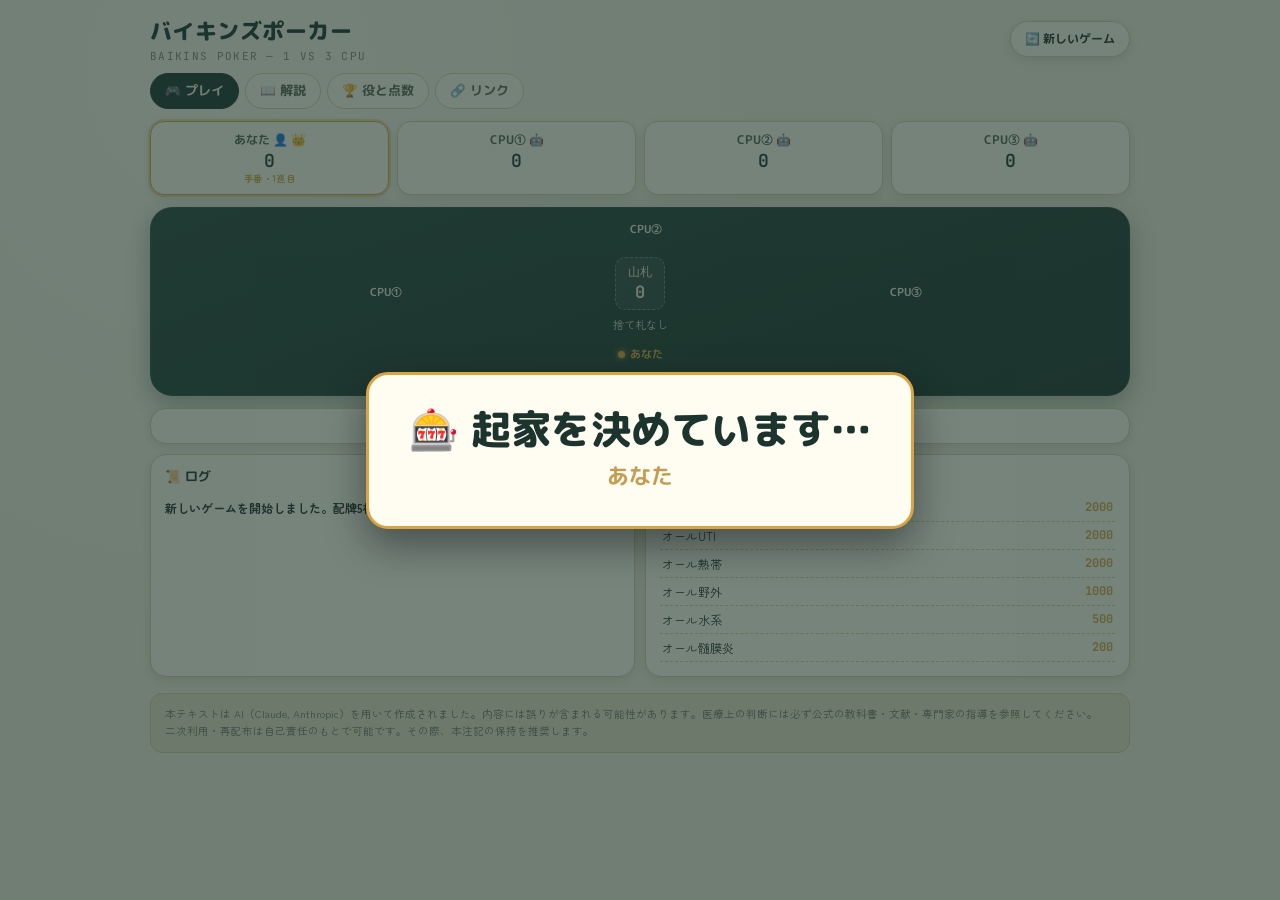
==== baikins_poker.html @ 5e6707d5 "Add files via upload" ====
<!DOCTYPE html>
<html lang="ja">
<head>
<meta charset="UTF-8">
<meta name="viewport" content="width=device-width, initial-scale=1.0, maximum-scale=1.0">
<title>バイキンズポーカー | Baikins Poker</title>
<link rel="preconnect" href="https://fonts.googleapis.com">
<link rel="preconnect" href="https://fonts.gstatic.com" crossorigin>
<link href="https://fonts.googleapis.com/css2?family=M+PLUS+Rounded+1c:wght@400;500;700;800&family=Zen+Maru+Gothic:wght@400;500;700&family=JetBrains+Mono:wght@400;600&display=swap" rel="stylesheet">
<style>
:root{
  --agar:#F3EEDC;
  --agar-deep:#E9E1C6;
  --ink:#23302A;
  --panel:#FFFCF2;
  --felt:#28473E;
  --felt-deep:#1C342D;
  --gpos:#6E4C9E;
  --gneg:#D8503A;
  --atyp:#3E6FA0;
  --intra:#3E5C9A;
  --afb:#E08A2E;
  --fungi:#1E8F73;
  --gold:#D9A441;
  --line:#D8CFA9;
  --shadow: 0 3px 10px rgba(35,48,42,.12);
}
*{box-sizing:border-box;}
html,body{margin:0;padding:0;}
body{
  background:
    radial-gradient(circle at 18% 8%, rgba(255,255,255,.5), transparent 45%),
    var(--agar);
  color:var(--ink);
  font-family:'Zen Maru Gothic','Hiragino Maru Gothic ProN',sans-serif;
  min-height:100vh;
  padding:14px;
  -webkit-tap-highlight-color: transparent;
}
.wrap{max-width:980px;margin:0 auto;}

/* ---------- header ---------- */
header.app{
  display:flex; align-items:center; justify-content:space-between; gap:10px;
  flex-wrap:wrap;
  margin-bottom:10px;
}
h1{
  font-family:'M PLUS Rounded 1c',sans-serif;
  font-weight:800;
  font-size:22px;
  margin:0;
  letter-spacing:.02em;
  color:var(--felt-deep);
}
h1 small{
  display:block;
  font-family:'JetBrains Mono',monospace;
  font-weight:400;
  font-size:11px;
  letter-spacing:.12em;
  color:#7C8A78;
  text-transform:uppercase;
  margin-top:2px;
}
.reset-btn{
  font-family:'M PLUS Rounded 1c',sans-serif;
  font-size:12px; font-weight:700;
  background:var(--panel); border:1.5px solid var(--line); color:var(--ink);
  padding:8px 14px; border-radius:999px; cursor:pointer;
  box-shadow:var(--shadow);
}
.reset-btn:active{transform:translateY(1px);}

/* ---------- tabs ---------- */
.tabs{
  display:flex; gap:6px; margin-bottom:12px; flex-wrap:wrap;
}
.tab-btn{
  font-family:'M PLUS Rounded 1c',sans-serif; font-weight:700; font-size:12.5px;
  background:var(--panel); border:1.5px solid var(--line); color:#566154;
  padding:8px 14px; border-radius:999px; cursor:pointer;
}
.tab-btn.active{background:var(--felt-deep); color:#F4EFD9; border-color:var(--felt-deep);}

/* ---------- explain / yaku / links tab content ---------- */
.doc-section{
  background:var(--panel); border-radius:16px; padding:16px 18px; margin-bottom:12px;
  box-shadow:var(--shadow); border:1.5px solid var(--line);
}
.doc-section h2{
  font-family:'M PLUS Rounded 1c',sans-serif; font-size:15px; margin:0 0 10px;
  color:var(--felt-deep); display:flex; align-items:center; gap:6px;
}
.doc-section p, .doc-section li{font-size:13px; line-height:1.8; color:#3a443c;}
.doc-section ul{margin:6px 0; padding-left:20px;}
.flow-strip{
  display:flex; align-items:center; justify-content:center; gap:6px; flex-wrap:wrap;
  margin:10px 0 14px;
}
.flow-step{
  background:var(--agar-deep); border:1.5px solid var(--line); border-radius:12px;
  padding:8px 12px; font-size:12px; font-weight:700; text-align:center;
  font-family:'M PLUS Rounded 1c',sans-serif; color:var(--felt-deep); min-width:80px;
}
.flow-arrow{font-size:16px; color:var(--gold); font-weight:800;}
.threshold-table{width:100%; border-collapse:collapse; margin:8px 0 4px; font-size:12.5px;}
.threshold-table th, .threshold-table td{
  border:1px solid var(--line); padding:7px 8px; text-align:center;
}
.threshold-table th{background:var(--agar-deep); font-family:'M PLUS Rounded 1c',sans-serif; color:var(--felt-deep);}
.seat-ring-wrap{display:flex; justify-content:center; margin:8px 0 14px;}
.glossary-grid{display:grid; grid-template-columns:repeat(auto-fill,minmax(150px,1fr)); gap:8px; margin-top:8px;}
.glossary-item{
  background:var(--agar-deep); border-radius:12px; padding:9px 11px; border:1px solid var(--line);
}
.glossary-item b{
  display:block; font-family:'M PLUS Rounded 1c',sans-serif; color:var(--gold); font-size:12.5px; margin-bottom:3px;
}
.glossary-item span{font-size:11.5px; color:#4d5b4d; line-height:1.5;}

.yaku-showcase{display:flex; flex-direction:column; gap:10px;}
.yaku-row{
  display:flex; align-items:center; gap:10px; background:var(--panel);
  border:1.5px solid var(--line); border-radius:14px; padding:8px 10px;
  box-shadow:var(--shadow); flex-wrap:wrap;
}
.yaku-row .ylabel{
  flex:0 0 auto; min-width:108px;
  font-family:'M PLUS Rounded 1c',sans-serif; font-weight:700; font-size:12.5px; color:var(--felt-deep);
}
.yaku-row .ypts{
  font-family:'JetBrains Mono',monospace; font-weight:700; color:var(--gold); font-size:13px; margin-left:2px;
}
.yaku-row .ycards{display:flex; gap:4px; flex-wrap:wrap; flex:1 1 auto;}

.xref-wrap{overflow-x:auto; margin-top:8px;}
.xref-table{border-collapse:collapse; font-size:10.5px; white-space:nowrap;}
.xref-table th, .xref-table td{border:1px solid var(--line); padding:4px 6px; text-align:center;}
.xref-table th{background:var(--agar-deep); font-family:'M PLUS Rounded 1c',sans-serif; color:var(--felt-deep);}
.xref-table td.cardname{
  text-align:left; font-family:'M PLUS Rounded 1c',sans-serif; font-weight:700; color:var(--ink);
  position:sticky; left:0; background:var(--panel);
}
.xref-table td.yes{color:var(--gold); font-weight:800;}
.xref-table td.cls{font-size:9.5px; color:#7C8A78;}

.link-grid{display:flex; flex-direction:column; gap:10px;}
.link-card{
  background:var(--panel); border:1.5px solid var(--line); border-radius:16px;
  padding:14px 16px; box-shadow:var(--shadow);
  display:flex; flex-direction:column; gap:6px;
}
.link-card .lname{font-family:'M PLUS Rounded 1c',sans-serif; font-weight:800; font-size:15px; color:var(--felt-deep);}
.link-card .ldesc{font-size:12.5px; color:#4d5b4d; line-height:1.6;}
.link-card .lcat{
  align-self:flex-start; font-size:10px; font-weight:700; color:var(--gold);
  background:var(--agar-deep); padding:2px 9px; border-radius:999px;
}
.link-card .lopen{
  align-self:flex-start; margin-top:4px;
  font-family:'M PLUS Rounded 1c',sans-serif; font-weight:700; font-size:12px;
  background:var(--felt-deep); color:#F4EFD9; padding:7px 16px; border-radius:999px;
  text-decoration:none;
}

/* ---------- scoreboard ---------- */
.scoreboard{
  display:grid; grid-template-columns:repeat(4,1fr); gap:8px;
  margin-bottom:12px;
}
.score-card{
  background:var(--panel); border-radius:14px; padding:9px 10px;
  box-shadow:var(--shadow); border:1.5px solid var(--line);
  text-align:center; position:relative;
}
.score-card.active{border-color:var(--gold); box-shadow:0 0 0 2px rgba(217,164,65,.35), var(--shadow);}
.score-card .nm{font-size:12px; font-weight:700; color:#566154; font-family:'M PLUS Rounded 1c',sans-serif;}
.score-card .pt{font-family:'JetBrains Mono',monospace; font-size:18px; font-weight:600; color:var(--felt-deep);}
.score-card .tag{font-size:9px; color:var(--gold); font-weight:700; letter-spacing:.05em;}

/* ---------- table ---------- */
.table{
  background:linear-gradient(160deg,var(--felt),var(--felt-deep));
  border-radius:22px;
  padding:14px;
  box-shadow: inset 0 0 0 1px rgba(255,255,255,.06), 0 8px 24px rgba(28,52,45,.35);
  display:grid;
  grid-template-rows:auto auto auto;
  gap:8px;
}
.seat-row-top, .seat-row-mid, .seat-row-bottom{display:flex; justify-content:center;}
.seat-row-mid{display:grid; grid-template-columns:1fr auto 1fr; align-items:center; gap:8px;}

.seat{
  text-align:center;
}
.seat .seat-label{
  font-family:'M PLUS Rounded 1c',sans-serif;
  font-size:11px; font-weight:700; color:#E9E9D8;
  margin-bottom:5px; display:flex; align-items:center; justify-content:center; gap:5px;
}
.seat.turn .seat-label{color:var(--gold);}
.seat .seat-label .dot{
  width:7px;height:7px;border-radius:50%;background:var(--gold);
  opacity:0; transition:opacity .2s;
}
.seat.turn .seat-label .dot{opacity:1; box-shadow:0 0 6px var(--gold);}

.cpu-hand{display:flex; gap:-6px; justify-content:center;}
.card-back{
  width:30px; height:42px; border-radius:7px; margin-left:-8px;
  background:repeating-linear-gradient(135deg, #3a5a4f, #3a5a4f 4px, #345349 4px, #345349 8px);
  border:1.5px solid rgba(255,255,255,.18);
  box-shadow:0 2px 4px rgba(0,0,0,.3);
}
.card-back:first-child{margin-left:0;}

.center-zone{
  display:flex; flex-direction:column; align-items:center; justify-content:center; gap:6px;
  padding:6px 8px;
}
.wall-badge{
  font-family:'JetBrains Mono',monospace;
  background:rgba(255,255,255,.07); color:#EFE9CE;
  border:1px dashed rgba(255,255,255,.3);
  border-radius:10px; padding:6px 12px; font-size:12px; text-align:center;
}
.wall-badge b{display:block; font-size:17px;}
.discard-feed{
  display:flex; gap:4px; flex-wrap:wrap; justify-content:center; max-width:230px;
}
.pending-card{
  position:relative;
}
.pending-tag{
  position:absolute; top:-7px; left:50%; transform:translateX(-50%);
  font-size:8px; background:var(--gold); color:#3a2a06; font-weight:700;
  padding:1px 5px; border-radius:6px; white-space:nowrap;
  font-family:'M PLUS Rounded 1c',sans-serif;
}

/* ---------- microbe card ---------- */
.mcard{
  width:64px; min-height:88px;
  background:var(--panel);
  border-radius:11px;
  border:2.5px solid var(--line);
  box-shadow:var(--shadow);
  display:flex; flex-direction:column; align-items:center; justify-content:flex-start;
  padding:0 0 5px;
  position:relative;
  cursor:default;
  transition:transform .12s, box-shadow .12s;
  overflow:hidden;
}
.mcard.small{width:34px; min-height:46px; border-width:2px; border-radius:7px;}
.mcard.clickable{cursor:pointer;}
.mcard.clickable:active{transform:translateY(2px) scale(.98);}
.mcard.clickable:hover{transform:translateY(-3px); box-shadow:0 6px 14px rgba(0,0,0,.18);}
.mcard .art{
  width:100%; aspect-ratio:1/1;
  display:block; flex-shrink:0;
  background:#EDE7D2;
  overflow:hidden;
}
.mcard .art img{width:100%; height:100%; object-fit:cover; object-position:center top; display:block;}
.mcard .art .fallback-icon{
  width:100%; height:100%; display:none; align-items:center; justify-content:center; font-size:22px;
}
.mcard.small .art .fallback-icon{font-size:11px;}
.mcard .nm{
  font-size:8.5px; font-weight:700; line-height:1.15; text-align:center;
  font-family:'M PLUS Rounded 1c',sans-serif;
  color:var(--ink);
  padding:4px 4px 0;
}
.mcard.small .nm{font-size:5.5px; line-height:1.05; padding:2px 2px 0;}
.mcard .latin{
  font-size:6.5px; text-align:center; color:#7C8A78; margin-top:2px; line-height:1.1;
  font-family:'JetBrains Mono',monospace;
  padding:0 4px;
}
.mcard.small .latin{display:none;}
.mcard .latin i{font-style:italic;}

.your-hand{
  display:flex; gap:7px; justify-content:center; flex-wrap:wrap;
  padding:10px 4px 4px;
}
.your-hand .mcard.discardable{outline:2px solid transparent;}
.your-hand .mcard.discardable:hover{outline-color:var(--gneg);}

/* ---------- ring colors ---------- */
.mcard.cls-gpos{border-color:var(--gpos);}
.mcard.cls-gneg{border-color:var(--gneg);}
.mcard.cls-atyp{border-color:var(--atyp);}
.mcard.cls-intra{border-color:var(--intra);}
.mcard.cls-afb{border-color:var(--afb);}
.mcard.cls-fungi{border-color:var(--fungi);}
.cls-gpos .fallback-icon{background:#EFE6FB; color:var(--gpos);}
.cls-gneg .fallback-icon{background:#FBE6E1; color:var(--gneg);}
.cls-atyp .fallback-icon{background:#E3EEFB; color:var(--atyp);}
.cls-intra .fallback-icon{background:#E4E8FB; color:var(--intra);}
.cls-afb .fallback-icon{background:#FCEDDC; color:var(--afb);}
.cls-fungi .fallback-icon{background:#DEF3EC; color:var(--fungi);}

/* ---------- control panel ---------- */
.controls{
  background:var(--panel); border-radius:16px; padding:12px 14px;
  margin-top:12px; box-shadow:var(--shadow); border:1.5px solid var(--line);
}
.msg{
  font-size:13.5px; font-weight:500; color:var(--felt-deep);
  margin-bottom:10px; line-height:1.5;
  font-family:'M PLUS Rounded 1c',sans-serif;
}
.msg .win{color:#B8852B; font-weight:800;}
.btn-row{display:flex; gap:8px; flex-wrap:wrap;}
.btn{
  font-family:'M PLUS Rounded 1c',sans-serif;
  font-weight:700; font-size:13px;
  padding:10px 16px; border-radius:12px; border:none; cursor:pointer;
  box-shadow:var(--shadow);
}
.btn-primary{background:var(--felt-deep); color:#F4EFD9;}
.btn-gold{background:var(--gold); color:#3a2a06;}
.btn-outline{background:#fff; color:var(--felt-deep); border:1.5px solid var(--line);}
.btn:disabled{opacity:.35; cursor:not-allowed;}
.btn:active:not(:disabled){transform:translateY(1px);}

/* ---------- log & yaku ---------- */
.lower-grid{display:grid; grid-template-columns:1fr 1fr; gap:10px; margin-top:10px;}
@media(max-width:680px){.lower-grid{grid-template-columns:1fr;}}
.panel{
  background:var(--panel); border-radius:16px; padding:12px 14px;
  box-shadow:var(--shadow); border:1.5px solid var(--line);
}
.panel h2{
  font-family:'M PLUS Rounded 1c',sans-serif; font-size:13px; margin:0 0 8px;
  color:var(--felt-deep); display:flex; align-items:center; gap:6px;
}
.log-list{list-style:none; margin:0; padding:0; max-height:170px; overflow-y:auto; font-size:12px;}
.log-list li{padding:5px 0; border-bottom:1px dashed var(--line); color:#4d5b4d;}
.log-list li:last-child{border-bottom:none; color:var(--ink); font-weight:700;}
.yaku-list{list-style:none; margin:0; padding:0; max-height:170px; overflow-y:auto;}
.yaku-list li{
  display:flex; justify-content:space-between; font-size:12px; padding:5px 2px;
  border-bottom:1px dashed var(--line);
}
.yaku-list li:last-child{border-bottom:none;}
.yaku-list b{font-family:'JetBrains Mono',monospace; color:var(--gold);}

/* ---------- footer ---------- */
footer.disclaimer{
  margin-top:16px; padding:12px 14px; font-size:10.5px; line-height:1.6;
  color:#6b7569; background:var(--agar-deep); border-radius:12px; border:1px solid var(--line);
}

@media(max-width:520px){
  .mcard{width:54px; min-height:76px;}
  .mcard .nm{font-size:7.5px;}
}
/* ---------- popup overlay ---------- */
.popup-overlay{
  position:fixed; inset:0; z-index:60;
  background:rgba(28,52,45,.6);
  display:flex; align-items:center; justify-content:center;
  padding:20px;
  animation:popupFade .15s ease;
}
.popup-card{
  background:var(--panel); border-radius:22px; padding:30px 40px;
  text-align:center; max-width:92vw;
  box-shadow:0 16px 40px rgba(0,0,0,.4);
  border:3px solid var(--gold);
  animation:popupPop .4s cubic-bezier(.34,1.56,.64,1);
}
.popup-card .ptitle{
  font-family:'M PLUS Rounded 1c',sans-serif; font-weight:800;
  font-size:clamp(26px,7vw,40px); color:var(--felt-deep); margin-bottom:6px; line-height:1.2;
}
.popup-card .psub{
  font-family:'M PLUS Rounded 1c',sans-serif; font-weight:700;
  font-size:clamp(16px,4.5vw,22px); color:#B8852B; margin-bottom:4px;
}
.popup-card .pdetail{
  font-family:'JetBrains Mono',monospace; font-size:clamp(13px,3.6vw,16px); color:#566154; margin-top:4px;
}
.standings-list{margin-top:12px; display:inline-block; text-align:left;}
.standings-list .srow{
  display:flex; justify-content:space-between; gap:24px;
  font-family:'JetBrains Mono',monospace; font-size:clamp(13px,3.8vw,16px);
  padding:4px 2px; border-bottom:1px dashed var(--line);
}
.standings-list .srow:last-child{border-bottom:none;}
.standings-list .srow .rk{font-weight:700; color:var(--gold); margin-right:8px;}
@keyframes popupFade{from{opacity:0;} to{opacity:1;}}
@keyframes popupPop{0%{transform:scale(.55); opacity:0;} 100%{transform:scale(1); opacity:1;}}

</style>
</head>
<body>
<div class="wrap">

  <header class="app">
    <h1>バイキンズポーカー<small>Baikins Poker &mdash; 1 vs 3 CPU</small></h1>
    <button class="reset-btn" onclick="App.newGame()">🔄 新しいゲーム</button>
  </header>

  <nav class="tabs" id="tabs">
    <button class="tab-btn active" data-tab="play" onclick="App.setTab('play')">🎮 プレイ</button>
    <button class="tab-btn" data-tab="explain" onclick="App.setTab('explain')">📖 解説</button>
    <button class="tab-btn" data-tab="yaku" onclick="App.setTab('yaku')">🏆 役と点数</button>
    <button class="tab-btn" data-tab="links" onclick="App.setTab('links')">🔗 リンク</button>
  </nav>

  <div id="tab-play" class="tab-pane">

  <div class="scoreboard" id="scoreboard"></div>

  <div class="table">
    <div class="seat-row-top">
      <div class="seat" id="seat-2">
        <div class="seat-label"><span class="dot"></span>CPU②</div>
        <div class="cpu-hand" id="hand-2"></div>
      </div>
    </div>
    <div class="seat-row-mid">
      <div class="seat" id="seat-1">
        <div class="seat-label"><span class="dot"></span>CPU①</div>
        <div class="cpu-hand" id="hand-1"></div>
      </div>
      <div class="center-zone">
        <div class="wall-badge">山札<b id="wall-count">12</b></div>
        <div class="discard-feed" id="discard-feed"></div>
      </div>
      <div class="seat" id="seat-3">
        <div class="seat-label"><span class="dot"></span>CPU③</div>
        <div class="cpu-hand" id="hand-3"></div>
      </div>
    </div>
    <div class="seat-row-bottom">
      <div class="seat" id="seat-0" style="width:100%;">
        <div class="seat-label"><span class="dot"></span>あなた</div>
        <div class="your-hand" id="hand-0"></div>
      </div>
    </div>
  </div>

  <div class="controls">
    <div class="msg" id="msg">準備中…</div>
    <div class="btn-row" id="btn-row"></div>
  </div>

  <div class="lower-grid">
    <div class="panel">
      <h2>📜 ログ</h2>
      <ul class="log-list" id="log-list"></ul>
    </div>
    <div class="panel">
      <h2>🏆 役一覧</h2>
      <ul class="yaku-list" id="yaku-list"></ul>
    </div>
  </div>

  </div><!-- /tab-play -->

  <div id="tab-explain" class="tab-pane" style="display:none;"></div>
  <div id="tab-yaku" class="tab-pane" style="display:none;"></div>
  <div id="tab-links" class="tab-pane" style="display:none;"></div>

  <footer class="disclaimer">
    本テキストは AI（Claude, Anthropic）を用いて作成されました。内容には誤りが含まれる可能性があります。医療上の判断には必ず公式の教科書・文献・専門家の指導を参照してください。<br>
    二次利用・再配布は自己責任のもとで可能です。その際、本注記の保持を推奨します。
  </footer>
</div>

<div id="popup-root"></div>

<script>
/* =========================================================
   バイキンズ・釣菌（つりきん） ゲームエンジン
   ========================================================= */

const YAKU = [
  {key:'陽性',   label:'オール陽性',   pts:2000},
  {key:'陰性',   label:'オール陰性',   pts:100},
  {key:'真菌',   label:'オール真菌',   pts:50},
  {key:'髄膜炎', label:'オール髄膜炎', pts:200},
  {key:'肺感染', label:'オール肺感染', pts:10},
  {key:'腸炎',   label:'オール腸炎',   pts:30},
  {key:'UTI',    label:'オールUTI',    pts:2000},
  {key:'水系',   label:'オール水系',   pts:500},
  {key:'熱帯',   label:'オール熱帯',   pts:2000},
  {key:'野外',   label:'オール野外',   pts:1000},
  {key:'宮殿',   label:'オール宮殿',   pts:100},
];
const YAKU_MAP = Object.fromEntries(YAKU.map(y=>[y.key,y]));

// classKey: gpos / gneg / atyp / intra / afb / fungi
function L(text,italic){return {text, italic};}
const CARD_DEFS = [
  ["ハイエンキューキン王","グラム陽性球菌","gpos",["陽性","髄膜炎","肺感染","宮殿"],[L("Streptococcus",1),L("pneumoniae",1)],"🦠"],
  ["インフルエンザキンXV世女王","グラム陰性桿菌","gneg",["陰性","髄膜炎","肺感染","宮殿"],[L("Haemophilus",1),L("influenzae",1)],"👑"],
  ["マイコプラズマ姫","非定型菌","atyp",["肺感染","宮殿"],[L("Mycoplasma",1),L("pneumoniae",1)],"🎀"],
  ["レジオネラ爺や","グラム陰性桿菌・非定型菌","gneg",["陰性","肺感染","水系"],[L("Legionella",1),L("pneumophila",1)],"💧"],
  ["ダイチョーキン","グラム陰性桿菌","gneg",["陰性","髄膜炎","肺感染","腸炎","UTI","水系"],[L("Escherichia",1),L("coli",1)],"🦠"],
  ["ベロダシ","グラム陰性桿菌","gneg",["陰性","腸炎","水系"],[L("Enterohemorrhagic",1),L("Escherichia",1),L("coli",1)],"☣️"],
  ["シゲ裸族","グラム陰性桿菌","gneg",["陰性","腸炎","水系"],[L("Shigella",1),L("dysenteriae",1)],"🏝️"],
  ["クレブシエ裸族","グラム陰性桿菌","gneg",["陰性","肺感染","腸炎","UTI","水系"],[L("Klebsiella",1),L("pneumoniae",1)],"🏝️"],
  ["ビブリ男コレラ","グラム陰性桿菌","gneg",["陰性","腸炎","水系"],[L("Vibrio",1),L("cholerae",1)],"🌊"],
  ["リョクノーキン","グラム陰性桿菌","gneg",["陰性","髄膜炎","肺感染","腸炎","UTI","水系"],[L("Pseudomonas",1),L("aeruginosa",1)],"💚"],
  ["アシネトバクター","グラム陰性桿菌","gneg",["陰性","肺感染","UTI","水系"],[L("Acinetobacter",1),L("baumannii",1)],"🧪"],
  ["チフス和尚","グラム陰性桿菌","gneg",["陰性","腸炎"],[L("Salmonella",1),L("Typhi",0)],"🙏"],
  ["クラミジア・ニューモニエ侯","細胞内寄生菌","intra",["肺感染","宮殿"],[L("Chlamydia",1),L("pneumoniae",1)],"🎩"],
  ["クラミジア・シッタ氏","細胞内寄生菌","intra",["肺感染","宮殿"],[L("Chlamydia",1),L("psittaci",1)],"🦜"],
  ["ブドーキューキン族（黄色部族）","グラム陽性球菌","gpos",["陽性","髄膜炎","肺感染","腸炎","UTI","野外"],[L("Staphylococcus",1),L("aureus",1)],"🟡"],
  ["ケッカクキン","抗酸菌","afb",["髄膜炎","肺感染","腸炎","宮殿"],[L("Mycobacterium",1),L("tuberculosis",1)],"🫁"],
  ["MAC","抗酸菌","afb",["肺感染","野外"],[L("Mycobacterium",1),L("avium",1),L("complex",0)],"🌲"],
  ["コクシジオイデス海賊王","真菌","fungi",["真菌","肺感染","熱帯"],[L("Coccidioides",1),L("immitis",1)],"🏴‍☠️"],
  ["ヒストプラズ魔王","真菌","fungi",["真菌","肺感染","熱帯"],[L("Histoplasma",1),L("capsulatum",1)],"😈"],
  ["パラコクシジオイデス","真菌","fungi",["真菌","肺感染","熱帯"],[L("Paracoccidioides",1),L("brasiliensis",1)],"🍄"],
  ["ミセス・ブラスト","真菌","fungi",["真菌","肺感染","熱帯"],[L("Blastomyces",1),L("dermatitidis",1)],"💃"],
  ["タラロマイセス・マルネッフェイ","真菌","fungi",["真菌","肺感染","熱帯"],[L("Talaromyces",1),L("marneffei",1)],"🍄"],
  ["クリプトコックス・ネオフォルマンス","真菌","fungi",["真菌","髄膜炎","肺感染","野外"],[L("Cryptococcus",1),L("neoformans",1)],"🐦"],
  ["クリプトコックス・ガッティ","真菌","fungi",["真菌","髄膜炎","肺感染","熱帯"],[L("Cryptococcus",1),L("gattii",1)],"🌴"],
  ["カンジダ","真菌","fungi",["真菌","腸炎","UTI","宮殿"],[L("Candida",1),L("albicans",1)],"🍞"],
  ["アスペルギルス","真菌","fungi",["真菌","肺感染","野外"],[L("Aspergillus",1),L("fumigatus",1)],"💨"],
  ["コーボくん","真菌","fungi",["真菌","野外"],[L("Saccharomyces",1),L("cerevisiae",1)],"🍞"],
  ["こうじ君","真菌","fungi",["真菌","野外"],[L("Aspergillus",1),L("oryzae",1)],"🍶"],
  ["A軍連隊","グラム陽性球菌","gpos",["陽性","肺感染","宮殿"],[L("Streptococcus",1),L("pyogenes",1)],"⚔️"],
  ["B軍連隊","グラム陽性球菌","gpos",["陽性","髄膜炎","宮殿"],[L("Streptococcus",1),L("agalactiae",1)],"🛡️"],
  ["ディフィシル","グラム陽性桿菌・芽胞形成菌・嫌気性菌","gpos",["陽性","腸炎","宮殿"],[L("Clostridioides",1),L("difficile",1)],"☠️"],
  ["タンソ","グラム陽性桿菌・芽胞形成菌","gpos",["陽性","肺感染","腸炎","野外"],[L("Bacillus",1),L("anthracis",1)],"🌾"],
];

const CARDS = CARD_DEFS.map((d,i)=>({
  id:i, name:d[0], classification:d[1], classKey:d[2], tags:d[3], latin:d[4], icon:d[5],
  img: `https://www.omu.ac.jp/med/bacteriology/online/image/card/sm-card-${String(i+1).padStart(2,'0')}.png`
}));

const PLAYER_NAMES = ["あなた","CPU①","CPU②","CPU③"];

function shuffle(arr){
  const a=[...arr];
  for(let i=a.length-1;i>0;i--){
    const j=Math.floor(Math.random()*(i+1));
    [a[i],a[j]]=[a[j],a[i]];
  }
  return a;
}

function latinHtml(parts){
  return parts.map(p=> p.italic ? `<i>${p.text}</i>` : p.text).join(' ');
}

function cardHtml(card, opts={}){
  const small = opts.small? ' small':'';
  const clickable = opts.clickable? ' clickable discardable':'';
  const onclick = opts.onclick? ` onclick="${opts.onclick}"`:'';
  return `<div class="mcard cls-${card.classKey}${small}${clickable}"${onclick} title="${card.classification}">
    <div class="art"><img src="${card.img}" alt="${card.name}" loading="lazy" onerror="this.style.display='none'; this.nextElementSibling.style.display='flex';"><span class="fallback-icon">${card.icon}</span></div>
    <div class="nm">${card.name}</div>
    ${opts.small? '' : `<div class="latin">${latinHtml(card.latin)}</div>`}
  </div>`;
}

/* ---------------- yaku check ---------------- */
function bestTarget(cards){
  let best=null;
  YAKU.forEach(y=>{
    const cnt = cards.filter(c=>c.tags.includes(y.key)).length;
    if(!best || cnt>best.cnt || (cnt===best.cnt && y.pts>best.pts)){
      best = {key:y.key, cnt, pts:y.pts, label:y.label};
    }
  });
  return best;
}
function achievedYaku(hand){
  return YAKU.filter(y => hand.length===5 && hand.every(c=>c.tags.includes(y.key)));
}
function lapThreshold(lap){
  if(lap<=1) return 50;
  if(lap===2) return 30;
  if(lap===3) return 20;
  return 0;
}
function lapThresholdLabel(lap){
  const t = lapThreshold(lap);
  return t>0 ? `${lap}巡目（${t}点以上で上がり可）` : `${lap}巡目以降（役があれば上がり可）`;
}

/* ---------------- popup helpers ---------------- */
function reachPopupHtml(name){
  return `<div class="popup-overlay"><div class="popup-card">
    <div class="ptitle">🚩 リーチ！</div>
    <div class="psub">${name}</div>
  </div></div>`;
}
function winPopupHtml(name, yakuLabel, totalPts, breakdown){
  return `<div class="popup-overlay"><div class="popup-card">
    <div class="ptitle">🏆 あがり！</div>
    <div class="psub">${name}</div>
    <div class="pdetail">「${yakuLabel}」 ＋${totalPts}点</div>
    ${breakdown? `<div class="pdetail" style="margin-top:2px;">${breakdown}</div>` : ''}
  </div></div>`;
}
function slotPopupHtml(name, settled){
  const cardStyle = settled? '' : 'style="animation:none;"';
  const overlayStyle = settled? '' : 'style="animation:none;"';
  return `<div class="popup-overlay" ${overlayStyle}><div class="popup-card" ${cardStyle}>
    <div class="ptitle">${settled? '🎉 起家決定！':'🎰 起家を決めています…'}</div>
    <div class="psub" style="${settled? 'font-size:26px;' : 'opacity:.8;'}">${name}</div>
  </div></div>`;
}
function standingsPopupHtml(scores){
  const order = [0,1,2,3].map(i=>({i, score:scores[i]})).sort((a,b)=>b.score-a.score);
  const rows = order.map((o,rank)=>`<div class="srow"><span><span class="rk">${rank+1}位</span>${PLAYER_NAMES[o.i]}</span><span>${o.score}点</span></div>`).join('');
  return `<div class="popup-overlay"><div class="popup-card">
    <div class="ptitle">📊 現在の順位</div>
    <div class="standings-list">${rows}</div>
  </div></div>`;
}

/* ---------------- tab content builders ---------------- */
function buildExplainHtml(){
  return `
  <div class="doc-section">
    <h2>🎮 バイキンズポーカーとは</h2>
    <p>32種類のバイキンズ（細菌・真菌）カードを使った、麻雀とポーカーを混ぜたようなゲームです。あなた1人 vs CPU3人で対戦し、手札5枚が同じ「役」の条件を満たしたら自己申告で「あがり」を宣言します。</p>
  </div>

  <div class="doc-section">
    <h2>🃏 準備</h2>
    <ul>
      <li>32枚のバイキンズカードをシャッフルし、4人に5枚ずつ配ります</li>
      <li>残りの12枚が山札になります</li>
    </ul>
  </div>

  <div class="doc-section">
    <h2>👑 親について</h2>
    <ul>
      <li>ゲームを始めると、最初に1回だけ「スロット」で起家（最初の親）を決めます</li>
      <li>各ラウンドは親から手番が始まります</li>
      <li><b>親があがると、その点数が2倍になります</b></li>
      <li>親があがればそのまま親を続投。親があがれなかった（他の人があがった、または流局した）場合は、次の人に親が移ります</li>
    </ul>
  </div>

  <div class="doc-section">
    <h2>🔁 手番の流れ</h2>
    <div class="flow-strip">
      <div class="flow-step">① 引く<br><span style="font-weight:400;font-size:10px;">山から(ツモ) or 釣菌</span></div>
      <div class="flow-arrow">→</div>
      <div class="flow-step">② 1枚捨てる<br><span style="font-weight:400;font-size:10px;">6枚→5枚</span></div>
      <div class="flow-arrow">→</div>
      <div class="flow-step">③ 次の人へ</div>
    </div>
    <p><b>山から引く（ツモ）</b>：山札の一番上を引きます。</p>
    <p><b>釣菌する</b>：直前の手番の人が捨てたカードを、山から引く代わりに取ります。<u>釣菌できるのは自分のひとつ前の人が捨てた1枚だけ</u>です。1人飛ばして取ったり、2巡前のカードを取ったりはできません。</p>
    <div class="seat-ring-wrap">
      <svg viewBox="0 0 220 160" width="220" height="160">
        <circle cx="110" cy="40" r="22" fill="#EDE7D2" stroke="#28473E" stroke-width="2"/>
        <text x="110" y="44" text-anchor="middle" font-size="11" font-family="M PLUS Rounded 1c" fill="#23302A">CPU②</text>
        <circle cx="30" cy="110" r="22" fill="#EDE7D2" stroke="#28473E" stroke-width="2"/>
        <text x="30" y="114" text-anchor="middle" font-size="11" font-family="M PLUS Rounded 1c" fill="#23302A">CPU①</text>
        <circle cx="190" cy="110" r="22" fill="#EDE7D2" stroke="#28473E" stroke-width="2"/>
        <text x="190" y="114" text-anchor="middle" font-size="10" font-family="M PLUS Rounded 1c" fill="#23302A">CPU③</text>
        <circle cx="110" cy="150" r="0" />
        <rect x="80" y="138" width="60" height="22" rx="11" fill="#D9A441"/>
        <text x="110" y="153" text-anchor="middle" font-size="11" font-family="M PLUS Rounded 1c" fill="#3a2a06">あなた</text>
        <defs>
          <marker id="arrow" markerWidth="8" markerHeight="8" refX="6" refY="3" orient="auto"><path d="M0,0 L6,3 L0,6 Z" fill="#28473E"/></marker>
        </defs>
        <path d="M120,55 Q160,80 180,90" fill="none" stroke="#28473E" stroke-width="2" marker-end="url(#arrow)"/>
        <path d="M188,132 Q160,150 142,149" fill="none" stroke="#28473E" stroke-width="2" marker-end="url(#arrow)"/>
        <path d="M80,149 Q50,150 32,132" fill="none" stroke="#28473E" stroke-width="2" marker-end="url(#arrow)"/>
        <path d="M30,88 Q50,60 88,48" fill="none" stroke="#28473E" stroke-width="2" marker-end="url(#arrow)"/>
      </svg>
    </div>
    <p style="text-align:center; font-size:11.5px; color:#7C8A78; margin-top:-8px;">手番は あなた→CPU①→CPU②→CPU③→あなた…の順（誰から始まるかは親によって変わります）。矢印の向きが「釣菌できる相手」です。</p>
  </div>

  <div class="doc-section">
    <h2>🏆 あがり方（自己申告）</h2>
    <p>手札5枚すべてが、ある役の条件（同じ分類・同じ感染部位など）を満たしたら「あがり宣言」ボタンを押します。役の判定はシステムが行いますが、宣言するタイミングは自分の判断（自己申告）です。</p>
    <p>ただし、巡目（自分が何回目の手番に入っているか）によって、あがるために必要な最低点数が変わります。</p>
    <table class="threshold-table">
      <tr><th>巡目</th><th>必要点数</th></tr>
      <tr><td>1巡目</td><td>50点以上</td></tr>
      <tr><td>2巡目</td><td>30点以上</td></tr>
      <tr><td>3巡目</td><td>20点以上</td></tr>
      <tr><td>4巡目以降</td><td>役があればOK</td></tr>
    </table>
    <p><b>ツモあがり</b>（山から引いた札で役が完成した場合）は<b>+10点ボーナス</b>が付きます。<b>釣菌あがり</b>（釣菌した札で役が完成した場合）はボーナスなしです。さらに、あがったのが親なら最後に点数が2倍になります。</p>
  </div>

  <div class="doc-section">
    <h2>🚩 リーチについて</h2>
    <ul>
      <li>手札5枚が「あと1枚で役完成」（テンパイ）、または役がすでに完成している状態になったら、「リーチ宣言」ができます</li>
      <li><b>ツモあがり（山から引いた札で揃える）はリーチなしでもOKです</b></li>
      <li><b>釣菌であがるには、必ずリーチが必要です。</b>リーチしていない状態で釣菌した札では上がれません</li>
      <li>一度リーチすると、その後は手札を自由に選べなくなります。引いた札が待っている役と合えば自動でいらない方を捨てて判定、合わなければ引いた札をそのまま自動で捨てます。<b>リーチを途中で崩すことはできません</b></li>
    </ul>
  </div>

  <div class="doc-section">
    <h2>🔄 山札がなくなりそうなとき</h2>

    <p>山札の残りが1枚になると、それまでに誰にも釣菌されなかった捨て札をすべてシャッフルし、残り1枚の下に補充します。補充分も引き尽くされ、捨て札も無くなった場合は<b>流局</b>（引き分け）として、そのラウンドは終了します。</p>
  </div>

  <div class="doc-section">
    <h2>📚 用語ミニ辞典</h2>
    <div class="glossary-grid">
      <div class="glossary-item"><b>釣菌</b><span>前の人が捨てたカードを山引きの代わりに取ること</span></div>
      <div class="glossary-item"><b>リーチ</b><span>あと1枚で役完成の状態で宣言する、あがりの予告</span></div>
      <div class="glossary-item"><b>巡目</b><span>自分が何回目の手番に入っているかの回数</span></div>
      <div class="glossary-item"><b>流局</b><span>山札（と捨て札）が尽きて誰も上がれずラウンド終了</span></div>
      <div class="glossary-item"><b>親</b><span>そのラウンドの最初の手番の人。あがると点数2倍</span></div>
      <div class="glossary-item"><b>ツモ</b><span>山から引いた札で役を完成させること</span></div>
      <div class="glossary-item"><b>自己申告</b><span>役が完成したかどうかを自分で判断して宣言する方式</span></div>
      <div class="glossary-item"><b>テンパイ</b><span>手札があと1枚で役完成という状態</span></div>
    </div>
  </div>`;
}

function buildYakuHtml(){
  const sorted = YAKU.slice().sort((a,b)=>b.pts-a.pts);
  const rows = sorted.map(y=>{
    const examples = CARDS.filter(c=>c.tags.includes(y.key)).slice(0,5);
    const cardsHtml = examples.map(c=>cardHtml(c,{small:true})).join('');
    return `<div class="yaku-row">
      <div class="ylabel">${y.label}<br><span class="ypts">${y.pts}点</span></div>
      <div class="ycards">${cardsHtml}</div>
    </div>`;
  }).join('');

  const xrefHeader = `<tr><th>カード</th><th>分類</th>${sorted.map(y=>`<th>${y.label.replace('オール','')}</th>`).join('')}</tr>`;
  const xrefRows = CARDS.map(c=>{
    const cells = sorted.map(y=> c.tags.includes(y.key)? `<td class="yes">●</td>` : `<td></td>`).join('');
    return `<tr><td class="cardname">${c.name}</td><td class="cls">${c.classification}</td>${cells}</tr>`;
  }).join('');

  return `
  <div class="doc-section">
    <h2>🏆 役と点数</h2>
    <p>手札5枚すべてが同じタグを持っていれば、その役が成立します。点数が高いほど、早い巡目（1〜3巡目）でもあがりやすくなります。各役の例として、該当するキャラクターを最大5体表示しています。</p>
    <div class="yaku-showcase">${rows}</div>
  </div>

  <div class="doc-section">
    <h2>📋 32キャラクター × 役 対応表</h2>
    <p>横にスクロールできます。●が付いている役に、そのキャラクターが含まれます。</p>
    <div class="xref-wrap">
      <table class="xref-table">${xrefHeader}${xrefRows}</table>
    </div>
  </div>`;
}

function buildLinksHtml(){
  const links = [
    {name:'細菌学教室', desc:'大阪公立大学医学部 細菌学教室公式サイト。', cat:'ホームページ', url:'https://www.omu.ac.jp/med/bacteriology/'},
    {name:'ILOHA', desc:'Infection Lecture at OMU Hospital & Affiliates。事前学習・用語集ほか。', cat:'ホームページ', url:'https://www.omu.ac.jp/med/iloha/'},
    {name:'Fil-GAP', desc:'抗菌薬適正使用研修会（Fil-GAP）公式ページ。', cat:'ホームページ', url:'http://filgap.kenkyuukai.jp/special/index.asp?id=41772'},
    {name:'染方史郎の細菌楽教室', desc:'試験的に作成したページなのでコンテンツはあまり充実していませんが、お立ち寄りください。', cat:'ホームページ', url:'https://somekata.github.io/somekata/'},
  ];
  const cards = links.map(l=>`
    <div class="link-card">
      <span class="lcat">${l.cat}</span>
      <div class="lname">${l.name}</div>
      <div class="ldesc">${l.desc}</div>
      <a class="lopen" href="${l.url}" target="_blank" rel="noopener">開く ↗</a>
    </div>`).join('');
  return `<div class="doc-section"><h2>🔗 関連リンク</h2><div class="link-grid">${cards}</div></div>`;
}

/* ---------------- game state ---------------- */
const App = {
  scores:[0,0,0,0],
  hands:[[],[],[],[]],
  wall:[],
  pending:null,        // {card, by}
  discardLog:[],        // {card, by} archive for feed
  turn:0,
  turnsTaken:[0,0,0,0],  // 巡目カウント（各プレイヤーが何巡目に入っているか）
  deadPile:[],            // 誰にも取られなかった捨て札（山が1枚になったら補充に使う）
  reached:[false,false,false,false],   // リーチ済みか
  reachTarget:[null,null,null,null],   // リーチ時に固定した狙いの役キー
  popup:null,             // 現在表示中のポップアップHTML（null=非表示）
  oya:0,                  // 親（その局の開始プレイヤー）のインデックス
  lastDraw:[null,null,null,null],  // 各プレイヤーの直近の取得元 'wall'=山から(ツモ) / 'tsurikin'=釣菌
  lastRoundResult:undefined,        // 直前ラウンドの結果（勝者index / 'draw' / undefined=初回）
  ronOffer:null,          // {card, discarderIdx, resumeFn, rest} リーチ中の遠隔釣菌オファー
  phase:'idle',         // awaitAction | awaitDiscard | postDiscard | roundEnd
  log:[],
  roundOver:false,
  activeTab:'play',
  tabsBuilt:{explain:false, yaku:false, links:false},

  setTab(tab){
    this.activeTab = tab;
    document.querySelectorAll('.tab-btn').forEach(b=>{
      b.classList.toggle('active', b.dataset.tab===tab);
    });
    ['play','explain','yaku','links'].forEach(t=>{
      const el = document.getElementById('tab-'+t);
      if(el) el.style.display = (t===tab? '' : 'none');
    });
    if(tab==='explain' && !this.tabsBuilt.explain){
      document.getElementById('tab-explain').innerHTML = buildExplainHtml();
      this.tabsBuilt.explain = true;
    }
    if(tab==='yaku' && !this.tabsBuilt.yaku){
      document.getElementById('tab-yaku').innerHTML = buildYakuHtml();
      this.tabsBuilt.yaku = true;
    }
    if(tab==='links' && !this.tabsBuilt.links){
      document.getElementById('tab-links').innerHTML = buildLinksHtml();
      this.tabsBuilt.links = true;
    }
  },

  newGame(){
    this.scores=[0,0,0,0];
    this.log=[];
    this.lastRoundResult = undefined;
    this.pushLog('新しいゲームを開始しました。配牌5枚ずつ、山12枚です。');
    this.runOyaSlot();
  },

  runOyaSlot(){
    const finalOya = Math.floor(Math.random()*4);
    const totalSpins = 9;
    let spins = 0;
    const tick = ()=>{
      const settled = spins>=totalSpins;
      const showIdx = settled? finalOya : spins%4;
      this.popup = slotPopupHtml(PLAYER_NAMES[showIdx], settled);
      this.render();
      if(!settled){
        spins++;
        const delay = spins<=4? 260 : 260+(spins-4)*110;
        setTimeout(tick, delay);
      } else {
        this.oya = finalOya;
        this.pushLog(`🎰 スロットの結果、${PLAYER_NAMES[finalOya]}が起家（親）に決まりました！`);
        setTimeout(()=>{
          this.popup = null;
          this.render();
          this.startRound();
        }, 1200);
      }
    };
    tick();
  },

  startRound(){
    // 親の引き継ぎ判定（初回はスロットで決まった親をそのまま使う）
    if(this.lastRoundResult === 'draw'){
      this.oya = (this.oya+1)%4;
    } else if(typeof this.lastRoundResult === 'number'){
      if(this.lastRoundResult !== this.oya){
        this.oya = (this.oya+1)%4;
      }
      // 親が勝った場合（lastRoundResult === oya）はそのまま続投
    }
    this.lastRoundResult = null;

    const deck = shuffle(CARDS);
    this.hands = [deck.slice(0,5),deck.slice(5,10),deck.slice(10,15),deck.slice(15,20)];
    this.wall = deck.slice(20);
    this.pending = null;
    this.discardLog = [];
    this.deadPile = [];
    this.reached = [false,false,false,false];
    this.reachTarget = [null,null,null,null];
    this.lastDraw = [null,null,null,null];
    this.popup = null;
    this.ronOffer = null;
    this.turn = this.oya;
    this.turnsTaken = [0,0,0,0];
    this.turnsTaken[this.oya] = 1;
    this.phase = 'awaitAction';
    this.roundOver = false;
    this.pushLog(`--- ラウンド開始（親:${PLAYER_NAMES[this.oya]}／1巡目50点・2巡目30点・3巡目20点・4巡目以降は役のみでOK。ツモあがりはリーチ不要、釣菌であがるにはリーチが必要） ---`);
    this.setMsg(this.turn===0
      ? 'あなたの番です。山から引くか、釣菌してください。'
      : `${PLAYER_NAMES[this.turn]}（親）が考えています…`);
    this.render();
    this.maybeCpuTurn();
  },

  pushLog(text){
    this.log.push(text);
    if(this.log.length>60) this.log.shift();
  },
  setMsg(html){ this.msg = html; },

  /* ---- human / generic actions ---- */
  drawFromWall(){
    if(this.phase!=='awaitAction' || this.turn!==0) return;
    if(this.wall.length===0){ this.handleDraw(); return; }
    if(this.pending){ this.archivePending(); }
    const card = this.wall.pop();
    this.checkWallReplenish();
    this.hands[0].push(card);
    this.lastDraw[0] = 'wall';
    this.pushLog(`あなたは山から引きました。`);
    if(this.reached[0]){
      this.handleForcedAfterDraw(0, card, ()=>{ this.render(); });
      return;
    }
    this.phase='awaitDiscard';
    this.setMsg('捨てるカードをタップしてください。');
    this.render();
  },
  tsurikin(){
    if(this.phase!=='awaitAction' || this.turn!==0 || !this.pending) return;
    const card = this.pending.card;
    const fromName = PLAYER_NAMES[this.pending.by];
    this.hands[0].push(card);
    this.lastDraw[0] = 'tsurikin';
    this.pushLog(`あなたは${fromName}の捨てた「${card.name}」を釣菌しました！`);
    this.pending = null;
    if(this.reached[0]){
      this.handleForcedAfterDraw(0, card, ()=>{ this.render(); });
      return;
    }
    this.phase='awaitDiscard';
    this.setMsg('捨てるカードをタップしてください。');
    this.render();
  },
  humanDiscard(cardId){
    if(this.phase!=='awaitDiscard' || this.turn!==0) return;
    const idx = this.hands[0].findIndex(c=>c.id===cardId);
    if(idx<0) return;
    const [card] = this.hands[0].splice(idx,1);
    this.pending = {card, by:0};
    this.discardLog.push({card, by:0});
    this.pushLog(`あなたは「${card.name}」を捨てました。`);
    this.render();
    this.processDiscard(card, 0, ()=>{
      this.phase='postDiscard';
      const lap = this.turnsTaken[0] || 1;
      this.setMsg(`役が完成していれば「あがり宣言」を（${lapThresholdLabel(lap)}）。テンパイならリーチもできます。なければ「次の人へ」進めてください。`);
      this.render();
    });
  },
  forcedDiscard(p, cardId, note){
    const idx = this.hands[p].findIndex(c=>c.id===cardId);
    if(idx<0) return;
    const [card] = this.hands[p].splice(idx,1);
    this.pending = {card, by:p};
    this.discardLog.push({card, by:p});
    this.pushLog(`${PLAYER_NAMES[p]}は「${card.name}」を捨てました。${note||''}`);
    this.phase='postDiscard';
  },
  handleForcedAfterDraw(p, drawnCard, resumeFn){
    const target = this.reachTarget[p];
    const oldLeftover = this.hands[p].find(c => c.id!==drawnCard.id && !c.tags.includes(target));
    let discardedCard;
    if(oldLeftover && drawnCard.tags.includes(target)){
      discardedCard = oldLeftover;
      this.forcedDiscard(p, oldLeftover.id, '(リーチ中・自動)');
    } else {
      // 待ちの種が無い（=既に役は完成しているが点数不足等で確定できていない）場合は、
      // 引いた札をそのまま捨てて手を崩さない
      discardedCard = drawnCard;
      this.forcedDiscard(p, drawnCard.id, '(リーチ中・自動)');
    }
    if(p===0){
      const lap = this.turnsTaken[0] || 1;
      this.setMsg(`🚩 リーチ中のため自動で捨てました。役が完成していれば「あがり宣言」を（${lapThresholdLabel(lap)}）。`);
    }
    this.render();
    this.processDiscard(discardedCard, p, resumeFn);
  },

  /* ---- リーチ中は「どこからでも釣菌」できる仕組み ---- */
  checkRonClaims(discardedCard, discarderIdx){
    const order = [];
    for(let step=1; step<=3; step++){
      const p = (discarderIdx+step)%4;
      if(!this.reached[p]) continue;
      const target = this.reachTarget[p];
      if(!discardedCard.tags.includes(target)) continue;
      const oldLeftover = this.hands[p].find(c=>!c.tags.includes(target));
      if(!oldLeftover) continue; // 既に完成している等、想定外のケースはスキップ
      const simulatedHand = this.hands[p].filter(c=>c.id!==oldLeftover.id).concat([discardedCard]);
      const achieved = achievedYaku(simulatedHand);
      const lap = this.turnsTaken[p] || 1;
      const threshold = lapThreshold(lap);
      const qualifying = achieved.filter(y=>y.pts>=threshold);
      if(qualifying.length>0) order.push(p);
    }
    return order;
  },
  processDiscard(card, discarderIdx, resumeFn){
    // 捨てられた直後、リーチ中の他プレイヤーが「どこからでも釣菌」できるか判定する
    if(this.pending && this.pending.card && this.pending.card.id===card.id && this.pending.by===discarderIdx){
      const claimants = this.checkRonClaims(card, discarderIdx);
      if(claimants.length>0){
        this.attemptRonClaim(claimants, card, discarderIdx, resumeFn);
        return;
      }
    }
    resumeFn();
  },
  attemptRonClaim(claimants, card, discarderIdx, resumeFn){
    if(claimants.length===0){ resumeFn(); return; }
    const p = claimants[0];
    const rest = claimants.slice(1);
    if(p===0){
      this.ronOffer = {card, discarderIdx, resumeFn, rest};
      this.pushLog(`🎣 ${PLAYER_NAMES[discarderIdx]}が捨てた「${card.name}」はあなたの待ち牌です！`);
      this.setMsg(`🎣 ${PLAYER_NAMES[discarderIdx]}が捨てた「${card.name}」で上がれます。釣菌してあがりますか？`);
      this.render();
    } else {
      const target = this.reachTarget[p];
      const oldLeftover = this.hands[p].find(c=>!c.tags.includes(target));
      this.hands[p] = this.hands[p].filter(c=>c.id!==oldLeftover.id).concat([card]);
      this.deadPile.push(oldLeftover);
      this.pending = null;
      this.lastDraw[p] = 'tsurikin';
      this.pushLog(`🎣 ${PLAYER_NAMES[p]}が${PLAYER_NAMES[discarderIdx]}の捨てた「${card.name}」を離れた場所から釣菌しました！`);
      this.render();
      setTimeout(()=>{
        const won = this.declareWin(p);
        if(!won){
          this.attemptRonClaim(rest, card, discarderIdx, resumeFn);
        }
      }, 550);
    }
  },
  respondRon(accept){
    const offer = this.ronOffer;
    if(!offer) return;
    this.ronOffer = null;
    if(accept){
      const target = this.reachTarget[0];
      const oldLeftover = this.hands[0].find(c=>!c.tags.includes(target));
      this.hands[0] = this.hands[0].filter(c=>c.id!==oldLeftover.id).concat([offer.card]);
      this.deadPile.push(oldLeftover);
      this.pending = null;
      this.lastDraw[0] = 'tsurikin';
      this.pushLog(`🎣 あなたは${PLAYER_NAMES[offer.discarderIdx]}の捨てた「${offer.card.name}」を離れた場所から釣菌しました！`);
      this.render();
      setTimeout(()=>{
        const won = this.declareWin(0);
        if(!won){
          this.attemptRonClaim(offer.rest, offer.card, offer.discarderIdx, offer.resumeFn);
        }
      }, 550);
    } else {
      this.pushLog('あなたは釣菌を見送りました。');
      this.attemptRonClaim(offer.rest, offer.card, offer.discarderIdx, offer.resumeFn);
    }
  },
  declareReach(p){
    if(this.reached[p] || this.roundOver) return;
    const hand = this.hands[p];
    const bt = bestTarget(hand);
    if(bt.cnt<4){
      if(p===0){ this.setMsg('まだテンパイ（あと1枚で役完成）の状態ではないため、リーチできません。'); this.render(); }
      return;
    }
    const alreadyComplete = bt.cnt>=5;
    this.reached[p] = true;
    this.reachTarget[p] = bt.key;
    this.pushLog(`🚩 ${PLAYER_NAMES[p]}がリーチ！（「${bt.label}」${alreadyComplete? '完成':'待ち'}）`);
    this.popup = reachPopupHtml(PLAYER_NAMES[p]);
    this.render();
    setTimeout(()=>{
      this.popup = null;
      if(alreadyComplete){
        const won = this.declareWin(p);
        if(!won && p===0){ this.render(); }
      } else {
        if(p===0){ this.setMsg(`🚩 リーチしました！「${bt.label}」待ちです。次に揃ったら上がれます。`); }
        this.render();
      }
    }, 1000);
  },
  declareWin(playerIdx){
    const hand = this.hands[playerIdx];
    const achieved = achievedYaku(hand);
    const lap = this.turnsTaken[playerIdx] || 1;
    const threshold = lapThreshold(lap);
    const qualifying = achieved.filter(y => y.pts >= threshold);
    if(qualifying.length===0){
      if(playerIdx===0){
        if(achieved.length>0){
          this.pushLog(`あがり宣言 → 役はありますが点数が足りません（${lapThresholdLabel(lap)}）。`);
          this.setMsg(`<span class="win">役はありますが点数不足です。</span>現在${lapThresholdLabel(lap)}。`);
        } else {
          this.pushLog('あがり宣言 → 役はまだ完成していません。');
          this.setMsg('<span class="win">役が完成していません。</span>もう一度確認してください。');
        }
        this.render();
      }
      return false;
    }
    const isTsurikinWin = (this.lastDraw[playerIdx] === 'tsurikin');
    if(isTsurikinWin && !this.reached[playerIdx]){
      if(playerIdx===0){
        this.pushLog('あがり宣言 → 釣菌であがるにはリーチが必要です。');
        this.setMsg('<span class="win">釣菌であがるにはリーチが必要です。</span>ツモ（山から引いた札）であがる場合はリーチなしでもOKです。');
        this.render();
      }
      return false;
    }
    const best = qualifying.reduce((a,b)=> b.pts>a.pts? b:a);
    const tsumoBonus = isTsurikinWin? 0 : 10;
    const isOya = (playerIdx === this.oya);
    let total = best.pts + tsumoBonus;
    if(isOya) total *= 2;

    this.scores[playerIdx] += total;
    this.roundOver = true;
    this.phase = 'roundEnd';
    this.lastRoundResult = playerIdx;
    const nm = PLAYER_NAMES[playerIdx];
    const sourceLabel = isTsurikinWin? '釣菌あがり' : 'ツモあがり';
    const parts = [`「${best.label}」${best.pts}点`];
    if(tsumoBonus>0) parts.push(`ツモ+${tsumoBonus}`);
    if(isOya) parts.push('親2倍');
    const breakdown = parts.join(' ／ ');
    this.pushLog(`🏆 ${nm}が${sourceLabel}！ ${breakdown} → 合計+${total}点（${lap}巡目）`);
    this.popup = winPopupHtml(nm, best.label, total, breakdown);
    this.render();
    setTimeout(()=>{
      this.popup = standingsPopupHtml(this.scores);
      this.render();
      setTimeout(()=>{
        this.popup = null;
        this.setMsg(`<span class="win">🏆 ${nm}の${sourceLabel}！「${best.label}」 合計+${total}点</span>`);
        this.render();
      }, 1000);
    }, 1000);
    return true;
  },
  endTurn(){
    if(this.phase!=='postDiscard') return;
    this.advanceTurn();
  },
  advanceTurn(){
    this.turn = (this.turn+1)%4;
    if(this.wall.length===0 && !this.pending){
      this.pushLog('山札が尽きました。流局です。');
      this.setMsg('流局（山切れ）です。次のラウンドへ進みましょう。');
      this.phase='roundEnd';
      this.roundOver=true;
      this.lastRoundResult='draw';
      this.render();
      return;
    }
    this.turnsTaken[this.turn] = (this.turnsTaken[this.turn]||0) + 1;
    this.phase='awaitAction';
    const lap = this.turnsTaken[this.turn];
    this.setMsg(this.turn===0
      ? `あなたの番です（${lapThresholdLabel(lap)}）。山から引くか、釣菌してください。`
      : `${PLAYER_NAMES[this.turn]}が考えています…（${lap}巡目）`);
    this.render();
    this.maybeCpuTurn();
  },
  archivePending(){
    // 取られなかった捨て札は「捨て札の山」に積まれ、後で山が1枚になったら補充に使われる
    if(this.pending) this.deadPile.push(this.pending.card);
    this.pending = null;
  },
  checkWallReplenish(){
    if(this.wall.length===1 && this.deadPile.length>0){
      const recycled = shuffle(this.deadPile);
      this.wall = [...recycled, ...this.wall]; // 残り1枚の下に補充（その1枚が先に引かれる）
      this.pushLog(`山札が残り1枚になったため、捨て札${recycled.length}枚をシャッフルして山の下に補充しました。`);
      this.deadPile = [];
    }
  },

  /* ---- CPU AI ---- */
  maybeCpuTurn(){
    if(this.roundOver) return;
    if(this.turn===0) return;
    const p = this.turn;
    setTimeout(()=>this.cpuActDraw(p), 650);
  },
  cpuActDraw(p){
    if(this.roundOver) return;
    const hand = this.hands[p];

    if(this.reached[p]){
      // リーチ中：手なりは固定。取れば即上がれる時だけ釣菌、それ以外は山から引いて自動で捨てる
      let drawnCard, useTsurikin=false;
      if(this.pending && this.pending.card.tags.includes(this.reachTarget[p])){
        useTsurikin = true;
      }
      if(useTsurikin){
        drawnCard = this.pending.card;
        const fromName = PLAYER_NAMES[this.pending.by];
        hand.push(drawnCard);
        this.lastDraw[p] = 'tsurikin';
        this.pushLog(`${PLAYER_NAMES[p]}は${fromName}の捨てた「${drawnCard.name}」を釣菌しました。`);
        this.pending = null;
      } else {
        if(this.pending) this.archivePending();
        if(this.wall.length===0){
          this.pushLog('山札が尽きました。流局です。');
          this.setMsg('流局（山切れ）です。次のラウンドへ進みましょう。');
          this.phase='roundEnd'; this.roundOver=true; this.lastRoundResult='draw'; this.render();
          return;
        }
        drawnCard = this.wall.pop();
        this.checkWallReplenish();
        hand.push(drawnCard);
        this.lastDraw[p] = 'wall';
        this.pushLog(`${PLAYER_NAMES[p]}は山から引きました。`);
      }
      this.handleForcedAfterDraw(p, drawnCard, ()=>{
        setTimeout(()=>{
          const won = this.declareWin(p);
          if(!won){ this.advanceTurn(); }
        }, 550);
      });
      return;
    }

    const curBest = bestTarget(hand);
    let useTsurikin=false;
    if(this.pending){
      const candidate = hand.concat([this.pending.card]);
      let bestAfter=null;
      candidate.forEach((c,idx)=>{
        const rest = candidate.filter((_,i)=>i!==idx);
        const bt = bestTarget(rest);
        if(!bestAfter || bt.cnt>bestAfter.cnt || (bt.cnt===bestAfter.cnt && bt.pts>bestAfter.pts)){
          bestAfter = bt;
        }
      });
      if(bestAfter.cnt > curBest.cnt || (bestAfter.cnt===curBest.cnt && bestAfter.pts>curBest.pts && bestAfter.cnt>=3)){
        useTsurikin = true;
      }
    }
    if(useTsurikin){
      const card = this.pending.card;
      const fromName = PLAYER_NAMES[this.pending.by];
      hand.push(card);
      this.lastDraw[p] = 'tsurikin';
      this.pushLog(`${PLAYER_NAMES[p]}は${fromName}の捨てた「${card.name}」を釣菌しました。`);
      this.pending = null;
    } else {
      if(this.pending) this.archivePending();
      if(this.wall.length===0){
        this.pushLog('山札が尽きました。流局です。');
        this.setMsg('流局（山切れ）です。次のラウンドへ進みましょう。');
        this.phase='roundEnd'; this.roundOver=true; this.lastRoundResult='draw'; this.render();
        return;
      }
      const card = this.wall.pop();
      this.checkWallReplenish();
      hand.push(card);
      this.lastDraw[p] = 'wall';
      this.pushLog(`${PLAYER_NAMES[p]}は山から引きました。`);
    }
    this.setMsg(`${PLAYER_NAMES[p]}が捨て札を選んでいます…`);
    this.render();
    setTimeout(()=>this.cpuActDiscard(p), 650);
  },
  cpuActDiscard(p){
    if(this.roundOver) return;
    const hand = this.hands[p]; // length 6
    let bestRemoveIdx=-1, bestAfter=null;
    hand.forEach((c,idx)=>{
      const rest = hand.filter((_,i)=>i!==idx);
      const bt = bestTarget(rest);
      if(!bestAfter || bt.cnt>bestAfter.cnt || (bt.cnt===bestAfter.cnt && bt.pts>bestAfter.pts)){
        bestAfter=bt; bestRemoveIdx = idx;
      }
    });
    const [discarded] = hand.splice(bestRemoveIdx,1);
    this.pending = {card:discarded, by:p};
    this.discardLog.push({card:discarded, by:p});
    this.pushLog(`${PLAYER_NAMES[p]}は「${discarded.name}」を捨てました。`);
    this.render();

    this.processDiscard(discarded, p, ()=>{
      setTimeout(()=>{
        this.tryCpuReach(p, ()=>{
          const won = this.declareWin(p);
          if(!won){
            this.advanceTurn();
          }
        });
      }, 550);
    });
  },
  tryCpuReach(p, cb){
    if(this.reached[p] || this.roundOver){ if(cb) cb(); return false; }
    const bt = bestTarget(this.hands[p]);
    if(bt.cnt>=4){
      this.reached[p] = true;
      this.reachTarget[p] = bt.key;
      const tag = bt.cnt>=5? '完成':'待ち';
      this.pushLog(`🚩 ${PLAYER_NAMES[p]}がリーチ！（「${bt.label}」${tag}）`);
      this.popup = reachPopupHtml(PLAYER_NAMES[p]);
      this.render();
      setTimeout(()=>{
        this.popup = null;
        this.render();
        if(cb) cb();
      }, 1000);
      return true;
    } else {
      if(cb) cb();
      return false;
    }
  },

  /* ---------------- render ---------------- */
  render(){
    // scoreboard
    const sb = document.getElementById('scoreboard');
    sb.innerHTML = PLAYER_NAMES.map((nm,i)=>`
      <div class="score-card${this.turn===i && !this.roundOver? ' active':''}">
        <div class="nm">${nm}${i===0?' 👤':' 🤖'}${this.reached[i]? ' 🚩':''}${this.oya===i? ' 👑':''}</div>
        <div class="pt">${this.scores[i]}</div>
        ${this.turn===i && !this.roundOver? `<div class="tag">手番・${this.turnsTaken[i]||1}巡目</div>`:(this.reached[i] && !this.roundOver? '<div class="tag">リーチ中</div>':(this.oya===i? '<div class="tag">親</div>':''))}
      </div>`).join('');

    // seats highlight
    [0,1,2,3].forEach(i=>{
      const seat = document.getElementById('seat-'+i);
      if(seat) seat.classList.toggle('turn', this.turn===i && !this.roundOver);
    });

    // cpu hands (face down, but opened for everyone once the round ends)
    [1,2,3].forEach(i=>{
      const el = document.getElementById('hand-'+i);
      if(this.roundOver){
        el.innerHTML = this.hands[i].map(c=>cardHtml(c,{small:true})).join('');
      } else {
        el.innerHTML = this.hands[i].map(()=>`<div class="card-back"></div>`).join('');
      }
    });

    // your hand
    const yourHandEl = document.getElementById('hand-0');
    const canDiscard = this.phase==='awaitDiscard' && this.turn===0;
    yourHandEl.innerHTML = this.hands[0].map(c=>
      cardHtml(c,{clickable:canDiscard, onclick: canDiscard? `App.humanDiscard(${c.id})`:null})
    ).join('');

    // wall + discard feed
    document.getElementById('wall-count').textContent = this.wall.length;
    const feed = document.getElementById('discard-feed');
    const recent = this.discardLog.slice(-4);
    feed.innerHTML = recent.map((d,idx)=>{
      const isPending = this.pending && d.card.id===this.pending.card.id && idx===recent.length-1;
      return `<div class="${isPending?'pending-card':''}">
        ${isPending? `<div class="pending-tag">釣菌可</div>`:''}
        ${cardHtml(d.card,{small:true})}
      </div>`;
    }).join('') || '<span style="color:#cfd8c9; font-size:11px;">捨て札なし</span>';

    // message
    document.getElementById('msg').innerHTML = this.msg || '';

    // popup overlay (リーチ／あがり／順位)
    document.getElementById('popup-root').innerHTML = this.popup || '';

    // buttons
    const br = document.getElementById('btn-row');
    let html = '';
    if(this.ronOffer){
      html += `<button class="btn btn-gold" onclick="App.respondRon(true)">🎣 釣菌してあがる</button>`;
      html += `<button class="btn btn-outline" onclick="App.respondRon(false)">見送る</button>`;
    } else if(this.popup){
      // ポップアップ表示中は操作不可
      html = '';
    } else if(this.roundOver){
      html += `<button class="btn btn-gold" onclick="App.startRound()">▶ 次のラウンドへ</button>`;
    } else if(this.turn===0){
      if(this.phase==='awaitAction'){
        html += `<button class="btn btn-primary" onclick="App.drawFromWall()" ${this.wall.length===0&&!this.pending?'disabled':''}>🀫 山から引く</button>`;
        html += `<button class="btn btn-outline" onclick="App.tsurikin()" ${this.pending? '':'disabled'}>🎣 釣菌する${this.pending? `（前の人の「${this.pending.card.name}」）`:''}</button>`;
        if(this.hands[0].length===5){
          html += `<button class="btn btn-gold" onclick="App.declareWin(0)">🏆 あがり宣言</button>`;
        }
      } else if(this.phase==='awaitDiscard'){
        html += `<span style="font-size:12px;color:#7C8A78;align-self:center;">手札からカードをタップして捨ててください（6枚→5枚）</span>`;
      } else if(this.phase==='postDiscard'){
        html += `<button class="btn btn-gold" onclick="App.declareWin(0)">🏆 あがり宣言</button>`;
        if(!this.reached[0] && bestTarget(this.hands[0]).cnt>=4){
          const isComplete = bestTarget(this.hands[0]).cnt>=5;
          html += `<button class="btn btn-outline" onclick="App.declareReach(0)" style="border-color:var(--gold); color:#B8852B;">🚩 リーチ宣言${isComplete? '（役完成）':''}</button>`;
        }
        html += `<button class="btn btn-outline" onclick="App.endTurn()">➡ 次の人へ</button>`;
      }
    } else {
      html += `<span style="font-size:12px;color:#7C8A78;align-self:center;">${PLAYER_NAMES[this.turn]}のターンです…</span>`;
    }
    br.innerHTML = html;

    // log
    const logEl = document.getElementById('log-list');
    logEl.innerHTML = this.log.slice(-30).map(l=>`<li>${l}</li>`).join('');
    logEl.scrollTop = logEl.scrollHeight;

    // yaku list (once)
    const yk = document.getElementById('yaku-list');
    if(!yk.dataset.filled){
      yk.innerHTML = YAKU.slice().sort((a,b)=>b.pts-a.pts).map(y=>`<li><span>${y.label}</span><b>${y.pts}</b></li>`).join('');
      yk.dataset.filled='1';
    }
  }
};

App.newGame();
</script>
</body>
</html>
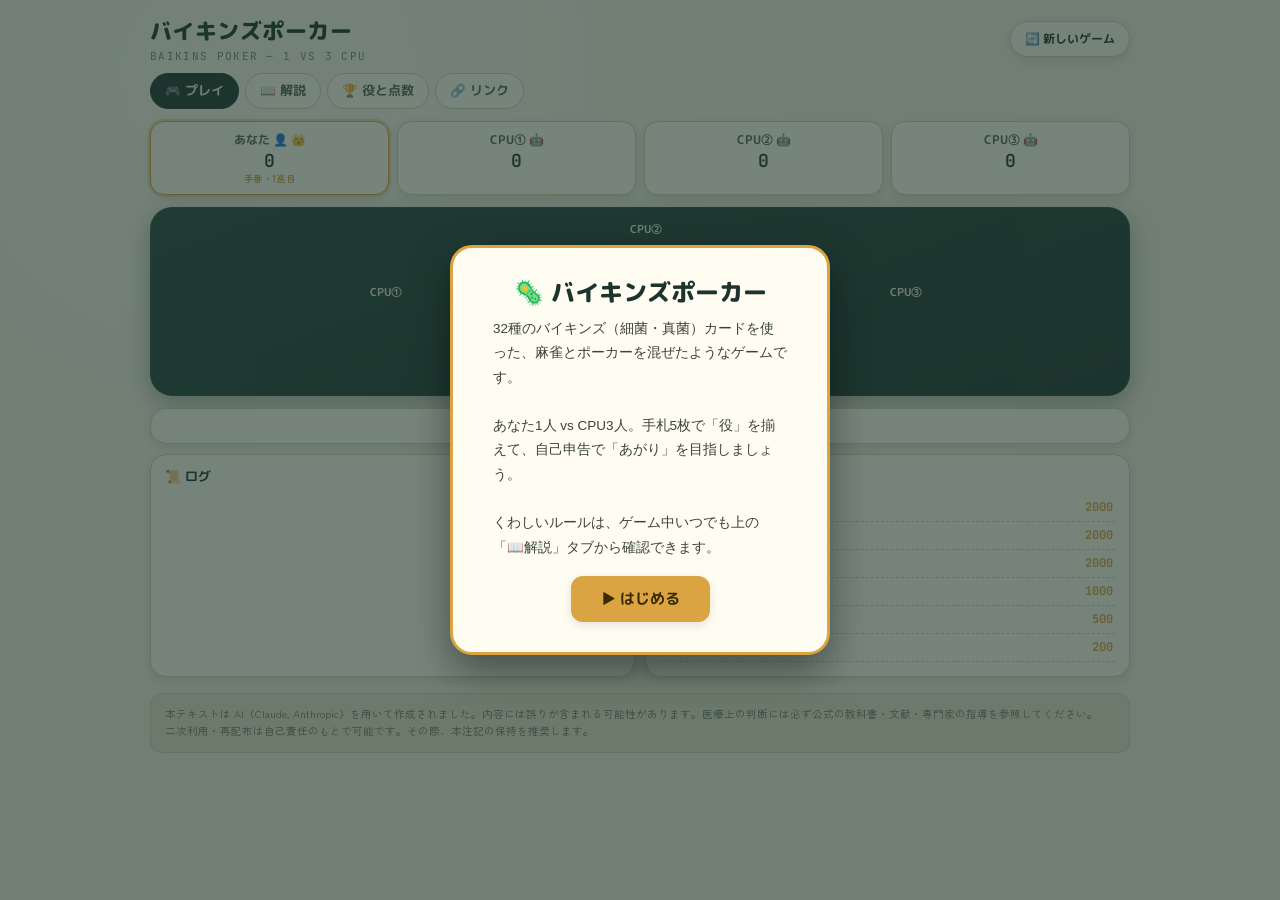
==== commit 951cc03f: "Add files via upload" ====
--- a/baikins_poker.html
+++ b/baikins_poker.html
@@ -395,6 +395,10 @@
 }
 .standings-list .srow:last-child{border-bottom:none;}
 .standings-list .srow .rk{font-weight:700; color:var(--gold); margin-right:8px;}
+.intro-desc{
+  font-size:13.5px; font-weight:500; color:#3a443c; line-height:1.8; text-align:left;
+  margin-top:10px;
+}
 @keyframes popupFade{from{opacity:0;} to{opacity:1;}}
 @keyframes popupPop{0%{transform:scale(.55); opacity:0;} 100%{transform:scale(1); opacity:1;}}
 
@@ -614,6 +618,17 @@
     <div class="psub" style="${settled? 'font-size:26px;' : 'opacity:.8;'}">${name}</div>
   </div></div>`;
 }
+function introPopupHtml(){
+  return `<div class="popup-overlay"><div class="popup-card" style="max-width:380px;">
+    <div class="ptitle" style="font-size:24px;">🦠 バイキンズポーカー</div>
+    <div class="intro-desc">
+      32種のバイキンズ（細菌・真菌）カードを使った、麻雀とポーカーを混ぜたようなゲームです。<br><br>
+      あなた1人 vs CPU3人。手札5枚で「役」を揃えて、自己申告で「あがり」を目指しましょう。<br><br>
+      くわしいルールは、ゲーム中いつでも上の「📖解説」タブから確認できます。
+    </div>
+    <button class="btn btn-gold" style="margin-top:16px; font-size:15px; padding:12px 30px;" onclick="App.beginGame()">▶ はじめる</button>
+  </div></div>`;
+}
 function standingsPopupHtml(scores){
   const order = [0,1,2,3].map(i=>({i, score:scores[i]})).sort((a,b)=>b.score-a.score);
   const rows = order.map((o,rank)=>`<div class="srow"><span><span class="rk">${rank+1}位</span>${PLAYER_NAMES[o.i]}</span><span>${o.score}点</span></div>`).join('');
@@ -824,6 +839,15 @@
     }
   },
 
+  showIntro(){
+    this.popup = introPopupHtml();
+    this.render();
+  },
+  beginGame(){
+    this.popup = null;
+    this.newGame();
+  },
+
   newGame(){
     this.scores=[0,0,0,0];
     this.log=[];
@@ -1193,10 +1217,19 @@
     const hand = this.hands[p];
 
     if(this.reached[p]){
-      // リーチ中：手なりは固定。取れば即上がれる時だけ釣菌、それ以外は山から引いて自動で捨てる
+      // リーチ中：手なりは固定。取れば「実際に上がれる」時だけ釣菌、それ以外は山から引いて自動で捨てる
       let drawnCard, useTsurikin=false;
       if(this.pending && this.pending.card.tags.includes(this.reachTarget[p])){
-        useTsurikin = true;
+        const target = this.reachTarget[p];
+        const oldLeftover = this.hands[p].find(c=>!c.tags.includes(target));
+        if(oldLeftover){
+          const simulatedHand = this.hands[p].filter(c=>c.id!==oldLeftover.id).concat([this.pending.card]);
+          const achieved = achievedYaku(simulatedHand);
+          const lap = this.turnsTaken[p] || 1;
+          const threshold = lapThreshold(lap);
+          const qualifying = achieved.filter(y=>y.pts>=threshold);
+          if(qualifying.length>0) useTsurikin = true;
+        }
       }
       if(useTsurikin){
         drawnCard = this.pending.card;
@@ -1418,7 +1451,7 @@
   }
 };
 
-App.newGame();
+App.showIntro();
 </script>
 </body>
 </html>
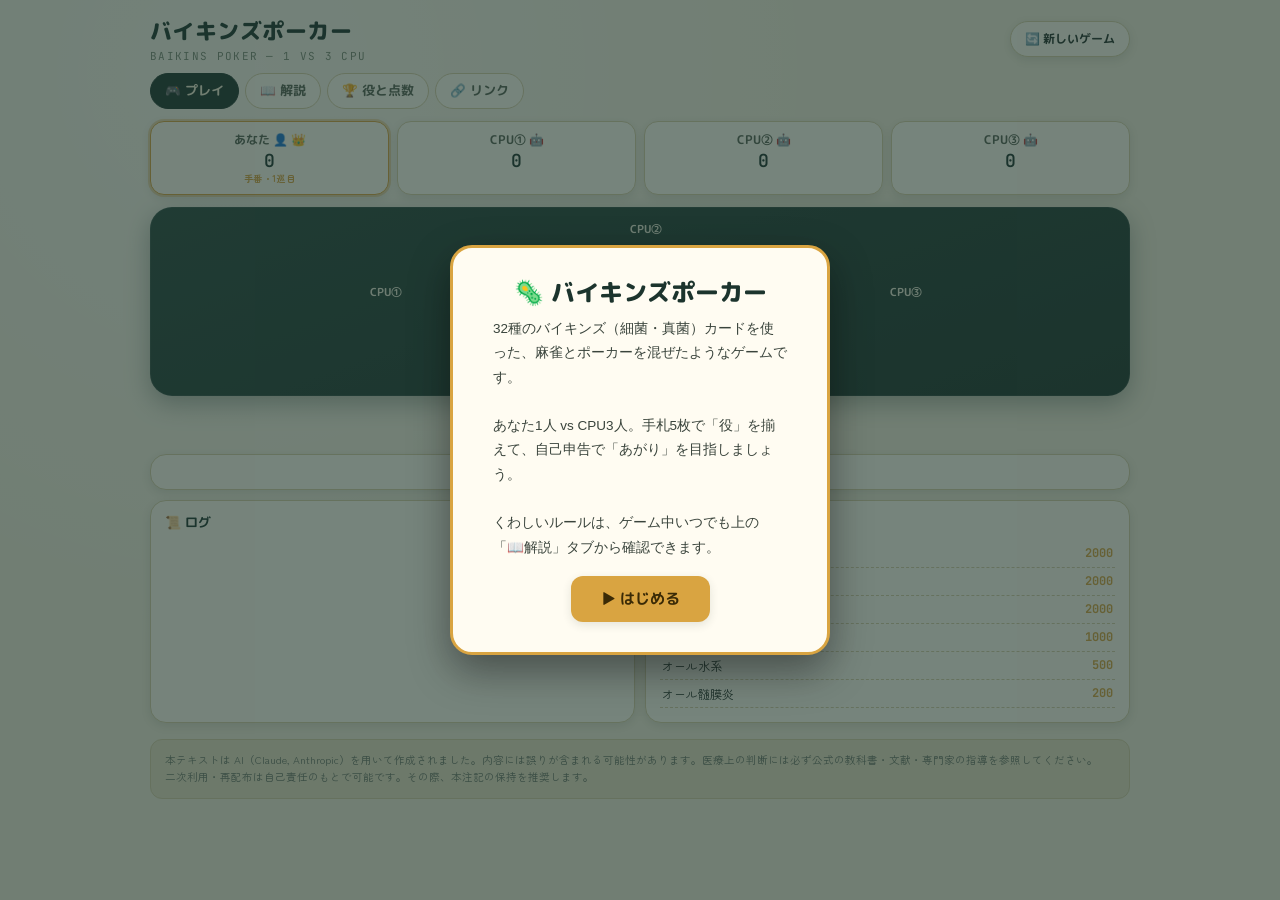
==== commit e1e91fef: "Add files via upload" ====
--- a/baikins_poker.html
+++ b/baikins_poker.html
@@ -306,6 +306,52 @@
 .cls-fungi .fallback-icon{background:#DEF3EC; color:var(--fungi);}
 
 /* ---------- control panel ---------- */
+.util-row{
+  display:flex; gap:8px; flex-wrap:wrap; justify-content:center; margin-top:10px;
+}
+.util-btn{
+  font-family:'M PLUS Rounded 1c',sans-serif; font-weight:700; font-size:12px;
+  background:var(--panel); border:1.5px solid var(--line); color:var(--felt-deep);
+  padding:8px 14px; border-radius:999px; cursor:pointer; box-shadow:var(--shadow);
+}
+.util-btn:disabled{opacity:.4; cursor:not-allowed;}
+.util-btn:active:not(:disabled){transform:translateY(1px);}
+
+.modal-overlay{
+  position:fixed; inset:0; z-index:55;
+  background:rgba(28,52,45,.6);
+  display:flex; align-items:center; justify-content:center; padding:16px;
+}
+.modal-card{
+  background:var(--panel); border-radius:20px; padding:18px 18px 16px;
+  max-width:520px; width:100%; max-height:85vh; overflow-y:auto;
+  box-shadow:0 16px 40px rgba(0,0,0,.4); border:2px solid var(--line);
+}
+.modal-card h3{
+  font-family:'M PLUS Rounded 1c',sans-serif; font-size:16px; margin:0 0 10px;
+  color:var(--felt-deep); display:flex; align-items:center; justify-content:space-between; gap:8px;
+}
+.modal-close{
+  font-family:'M PLUS Rounded 1c',sans-serif; font-weight:700; font-size:12px;
+  background:var(--agar-deep); border:1px solid var(--line); color:var(--felt-deep);
+  padding:5px 12px; border-radius:999px; cursor:pointer;
+}
+.zoom-grid{display:flex; gap:10px; flex-wrap:wrap; justify-content:center; margin-bottom:10px;}
+.zoom-card-wrap{display:flex; flex-direction:column; align-items:center; gap:4px;}
+.zoom-card-wrap .mcard{width:88px; min-height:122px; cursor:pointer;}
+.zoom-card-wrap .mcard .nm{font-size:11px;}
+.zoom-card-wrap .mcard .latin{font-size:8.5px;}
+.zoom-info{
+  background:var(--agar-deep); border-radius:12px; padding:10px 12px; font-size:12.5px;
+  line-height:1.7; color:#3a443c; min-height:20px;
+}
+.zoom-info b{color:var(--felt-deep);}
+.advice-line{font-size:13.5px; line-height:1.9; color:#3a443c;}
+.advice-line b{color:var(--felt-deep);}
+.advice-highlight{
+  background:var(--agar-deep); border-radius:12px; padding:10px 12px; margin:8px 0;
+}
+
 .controls{
   background:var(--panel); border-radius:16px; padding:12px 14px;
   margin-top:12px; box-shadow:var(--shadow); border:1.5px solid var(--line);
@@ -452,6 +498,8 @@
     </div>
   </div>
 
+  <div class="util-row" id="util-row"></div>
+
   <div class="controls">
     <div class="msg" id="msg">準備中…</div>
     <div class="btn-row" id="btn-row"></div>
@@ -481,6 +529,7 @@
 </div>
 
 <div id="popup-root"></div>
+<div id="modal-root"></div>
 
 <script>
 /* =========================================================
@@ -810,6 +859,12 @@
   lastDraw:[null,null,null,null],  // 各プレイヤーの直近の取得元 'wall'=山から(ツモ) / 'tsurikin'=釣菌
   lastRoundResult:undefined,        // 直前ラウンドの結果（勝者index / 'draw' / undefined=初回）
   ronOffer:null,          // {card, discarderIdx, resumeFn, rest} リーチ中の遠隔釣菌オファー
+  zoomOpen:false,         // 拡大表示モーダルの開閉
+  zoomSelectedId:null,    // 拡大表示で選択中のカードid
+  adviceUsedThisRound:false, // アドバイスを今ラウンド使ったか
+  adviceData:null,        // 表示中のアドバイス内容
+  adviceOpen:false,       // アドバイスモーダルの開閉
+  redealUsedThisRound:false, // 親が配り直しを使ったか
   phase:'idle',         // awaitAction | awaitDiscard | postDiscard | roundEnd
   log:[],
   roundOver:false,
@@ -905,6 +960,12 @@
     this.lastDraw = [null,null,null,null];
     this.popup = null;
     this.ronOffer = null;
+    this.zoomOpen = false;
+    this.zoomSelectedId = null;
+    this.adviceUsedThisRound = false;
+    this.adviceData = null;
+    this.adviceOpen = false;
+    this.redealUsedThisRound = false;
     this.turn = this.oya;
     this.turnsTaken = [0,0,0,0];
     this.turnsTaken[this.oya] = 1;
@@ -950,6 +1011,7 @@
     this.lastDraw[0] = 'tsurikin';
     this.pushLog(`あなたは${fromName}の捨てた「${card.name}」を釣菌しました！`);
     this.pending = null;
+    this.removeFromDiscardLog(card.id);
     if(this.reached[0]){
       this.handleForcedAfterDraw(0, card, ()=>{ this.render(); });
       return;
@@ -1049,6 +1111,7 @@
       this.hands[p] = this.hands[p].filter(c=>c.id!==oldLeftover.id).concat([card]);
       this.deadPile.push(oldLeftover);
       this.pending = null;
+      this.removeFromDiscardLog(card.id);
       this.lastDraw[p] = 'tsurikin';
       this.pushLog(`🎣 ${PLAYER_NAMES[p]}が${PLAYER_NAMES[discarderIdx]}の捨てた「${card.name}」を離れた場所から釣菌しました！`);
       this.render();
@@ -1070,6 +1133,7 @@
       this.hands[0] = this.hands[0].filter(c=>c.id!==oldLeftover.id).concat([offer.card]);
       this.deadPile.push(oldLeftover);
       this.pending = null;
+      this.removeFromDiscardLog(offer.card.id);
       this.lastDraw[0] = 'tsurikin';
       this.pushLog(`🎣 あなたは${PLAYER_NAMES[offer.discarderIdx]}の捨てた「${offer.card.name}」を離れた場所から釣菌しました！`);
       this.render();
@@ -1083,6 +1147,87 @@
       this.pushLog('あなたは釣菌を見送りました。');
       this.attemptRonClaim(offer.rest, offer.card, offer.discarderIdx, offer.resumeFn);
     }
+  },
+
+  /* ---- 拡大機能 ---- */
+  toggleZoom(){
+    if(this.turn!==0 && !this.zoomOpen){
+      // 自分の手番でなくても自分の手札は見られるので閲覧自体は許可する
+    }
+    this.zoomOpen = !this.zoomOpen;
+    if(!this.zoomOpen) this.zoomSelectedId = null;
+    this.render();
+  },
+  selectZoomCard(cardId){
+    this.zoomSelectedId = (this.zoomSelectedId===cardId)? null : cardId;
+    this.render();
+  },
+  closeZoom(){
+    this.zoomOpen = false;
+    this.zoomSelectedId = null;
+    this.render();
+  },
+
+  /* ---- アドバイス機能 ---- */
+  giveAdvice(){
+    if(this.turn!==0 || this.roundOver || this.ronOffer) return;
+    if(this.adviceUsedThisRound){
+      this.setMsg('💡 アドバイスは1ラウンドにつき1回までです。');
+      this.render();
+      return;
+    }
+    const hand = this.hands[0];
+    if(hand.length<5){ return; }
+    let discardSuggestion = null;
+    let best;
+    if(hand.length===6){
+      let bestAfter=null, bestIdx=-1;
+      hand.forEach((c,idx)=>{
+        const rest = hand.filter((_,i)=>i!==idx);
+        const bt = bestTarget(rest);
+        if(!bestAfter || bt.cnt>bestAfter.cnt || (bt.cnt===bestAfter.cnt && bt.pts>bestAfter.pts)){
+          bestAfter=bt; bestIdx=idx;
+        }
+      });
+      discardSuggestion = hand[bestIdx];
+      best = bestAfter;
+    } else {
+      best = bestTarget(hand);
+    }
+    const need = Math.max(0, 5-best.cnt);
+    const lap = this.turnsTaken[0] || 1;
+    const threshold = lapThreshold(lap);
+    this.adviceUsedThisRound = true;
+    this.adviceData = {best, discardSuggestion, need, lap, threshold};
+    this.adviceOpen = true;
+    this.pushLog('💡 アドバイスを確認しました。');
+    this.render();
+  },
+  closeAdvice(){
+    this.adviceOpen = false;
+    this.render();
+  },
+
+  /* ---- 配り直し（親のみ・1ラウンド1回） ---- */
+  canRedeal(){
+    return this.oya===0 && !this.redealUsedThisRound && this.turn===0
+      && this.phase==='awaitAction' && this.discardLog.length===0 && !this.roundOver;
+  },
+  redeal(){
+    if(!this.canRedeal()) return;
+    this.redealUsedThisRound = true;
+    const deck = shuffle(CARDS);
+    this.hands = [deck.slice(0,5),deck.slice(5,10),deck.slice(10,15),deck.slice(15,20)];
+    this.wall = deck.slice(20);
+    this.pending = null;
+    this.discardLog = [];
+    this.deadPile = [];
+    this.reached = [false,false,false,false];
+    this.reachTarget = [null,null,null,null];
+    this.lastDraw = [null,null,null,null];
+    this.pushLog('🔄 親（あなた）が配り直しを行いました。');
+    this.setMsg('配り直しました。あなたの番です。山から引くか、釣菌してください。');
+    this.render();
   },
   declareReach(p){
     if(this.reached[p] || this.roundOver) return;
@@ -1196,6 +1341,15 @@
     if(this.pending) this.deadPile.push(this.pending.card);
     this.pending = null;
   },
+  removeFromDiscardLog(cardId){
+    // 釣菌などで手札に戻ったカードは、もう「捨て札」ではないので表示ログから消す
+    for(let i=this.discardLog.length-1; i>=0; i--){
+      if(this.discardLog[i].card.id === cardId){
+        this.discardLog.splice(i,1);
+        break;
+      }
+    }
+  },
   checkWallReplenish(){
     if(this.wall.length===1 && this.deadPile.length>0){
       const recycled = shuffle(this.deadPile);
@@ -1238,6 +1392,7 @@
         this.lastDraw[p] = 'tsurikin';
         this.pushLog(`${PLAYER_NAMES[p]}は${fromName}の捨てた「${drawnCard.name}」を釣菌しました。`);
         this.pending = null;
+        this.removeFromDiscardLog(drawnCard.id);
       } else {
         if(this.pending) this.archivePending();
         if(this.wall.length===0){
@@ -1284,6 +1439,7 @@
       this.lastDraw[p] = 'tsurikin';
       this.pushLog(`${PLAYER_NAMES[p]}は${fromName}の捨てた「${card.name}」を釣菌しました。`);
       this.pending = null;
+      this.removeFromDiscardLog(card.id);
     } else {
       if(this.pending) this.archivePending();
       if(this.wall.length===0){
@@ -1403,6 +1559,65 @@
 
     // popup overlay (リーチ／あがり／順位)
     document.getElementById('popup-root').innerHTML = this.popup || '';
+
+    // utility toolbar（拡大・アドバイス・配り直し）
+    const util = document.getElementById('util-row');
+    if(util){
+      const canAct = !this.popup && !this.ronOffer;
+      let utilHtml = `<button class="util-btn" onclick="App.toggleZoom()" ${canAct? '':'disabled'}>🔍 拡大</button>`;
+      utilHtml += `<button class="util-btn" onclick="App.giveAdvice()" ${(canAct && this.turn===0 && !this.roundOver && !this.adviceUsedThisRound)? '':'disabled'}>💡 アドバイス${this.adviceUsedThisRound? '（使用済）':''}</button>`;
+      if(this.canRedeal()){
+        utilHtml += `<button class="util-btn" onclick="App.redeal()" ${canAct? '':'disabled'} style="border-color:var(--gold); color:#B8852B;">🔄 配り直し（親）</button>`;
+      }
+      util.innerHTML = utilHtml;
+    }
+
+    // 拡大モーダル
+    const modalRoot = document.getElementById('modal-root');
+    if(modalRoot){
+      if(this.zoomOpen){
+        const cardsHtml = this.hands[0].map(c=>
+          `<div class="zoom-card-wrap">${cardHtml(c,{clickable:true, onclick:`App.selectZoomCard(${c.id})`})}</div>`
+        ).join('');
+        let infoHtml = '手札のカードをタップすると、含まれる役が分かります。';
+        if(this.zoomSelectedId!==null){
+          const card = this.hands[0].find(c=>c.id===this.zoomSelectedId);
+          if(card){
+            const matchedYaku = YAKU.filter(y=>card.tags.includes(y.key)).sort((a,b)=>b.pts-a.pts);
+            const list = matchedYaku.map(y=>`「${y.label}」(${y.pts}点)`).join('、');
+            infoHtml = `<b>${card.name}</b>（${card.classification}）が含まれる役：<br>${list || 'なし'}`;
+          }
+        }
+        modalRoot.innerHTML = `<div class="modal-overlay"><div class="modal-card">
+          <h3>🔍 手札を拡大<button class="modal-close" onclick="App.closeZoom()">閉じる ✕</button></h3>
+          <div class="zoom-grid">${cardsHtml}</div>
+          <div class="zoom-info">${infoHtml}</div>
+        </div></div>`;
+      } else if(this.adviceOpen && this.adviceData){
+        const d = this.adviceData;
+        const needText = d.need===0
+          ? 'すでに役が完成しています！'
+          : `あと最低 <b>${d.need}回</b> の交換（ぴったりのカードを引く／釣菌する）で揃います。`;
+        const discardText = d.discardSuggestion
+          ? `おすすめの捨て札は <b>${d.discardSuggestion.name}</b> です。`
+          : '';
+        const thresholdText = d.threshold>0
+          ? `現在${d.lap}巡目なので、上がるには${d.threshold}点以上の役が必要です。`
+          : `現在${d.lap}巡目なので、役があればそのまま上がれます。`;
+        modalRoot.innerHTML = `<div class="modal-overlay"><div class="modal-card">
+          <h3>💡 アドバイス<button class="modal-close" onclick="App.closeAdvice()">閉じる ✕</button></h3>
+          <div class="advice-highlight">
+            <div class="advice-line">おすすめの役：<b>${d.best.label}</b>（${d.best.pts}点）</div>
+            <div class="advice-line">${discardText}</div>
+            <div class="advice-line">${needText}</div>
+          </div>
+          <div class="advice-line" style="color:#7C8A78; font-size:12px;">${thresholdText}</div>
+          <div class="advice-line" style="color:#B8852B; font-size:11.5px; margin-top:6px;">※アドバイスは1ラウンドにつき1回までです。</div>
+        </div></div>`;
+      } else {
+        modalRoot.innerHTML = '';
+      }
+    }
 
     // buttons
     const br = document.getElementById('btn-row');
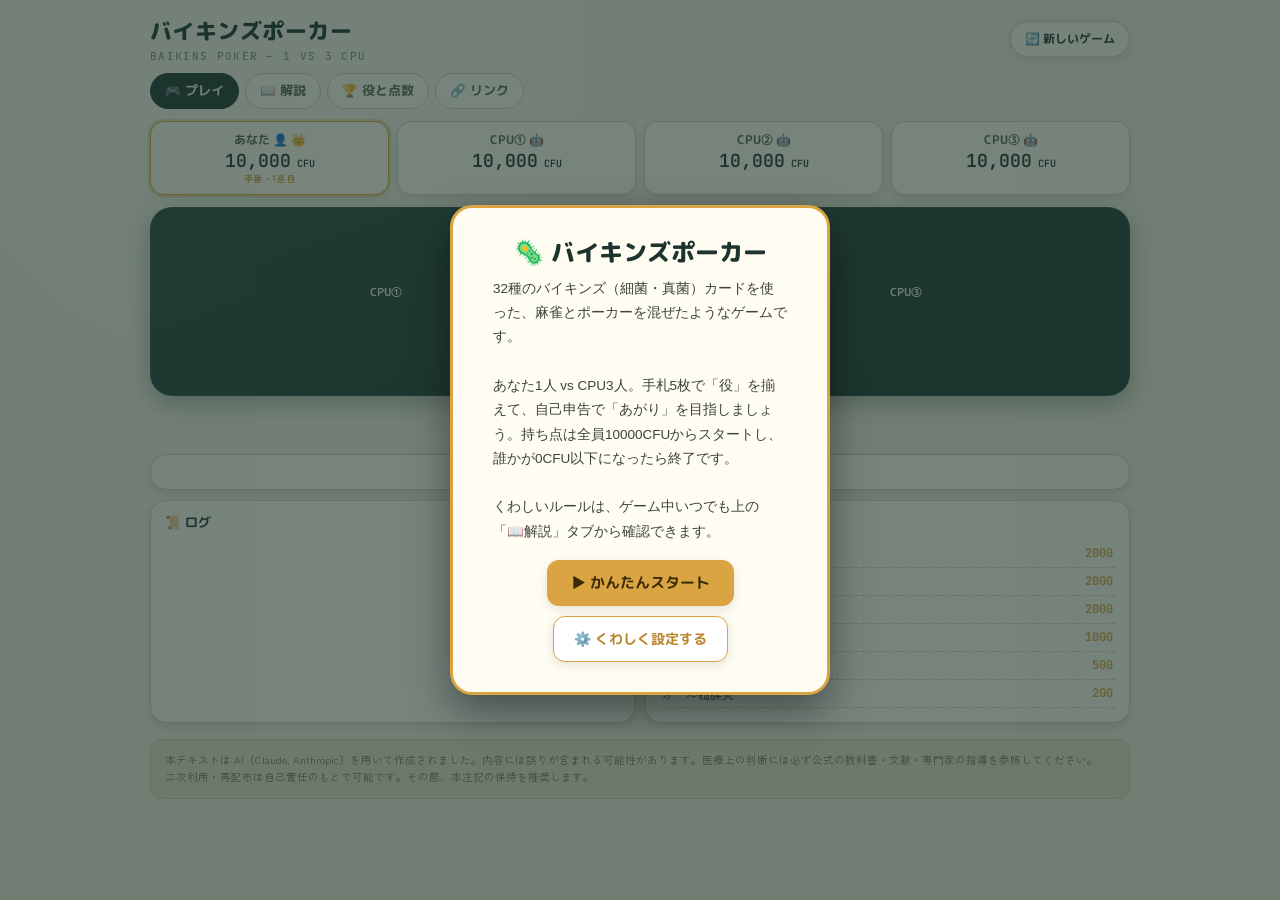
==== commit 8a365406: "Add files via upload" ====
--- a/baikins_poker.html
+++ b/baikins_poker.html
@@ -298,6 +298,19 @@
 .mcard.cls-intra{border-color:var(--intra);}
 .mcard.cls-afb{border-color:var(--afb);}
 .mcard.cls-fungi{border-color:var(--fungi);}
+
+/* ---------- open(meld) / reach-discard UI ---------- */
+.mcard.open-locked{box-shadow:0 0 0 2px var(--gold), var(--shadow); cursor:default;}
+.open-badge{
+  position:absolute; top:2px; left:2px; z-index:2;
+  font-size:7px; background:var(--gold); color:#3a2a06; font-weight:700;
+  padding:1px 4px; border-radius:5px; line-height:1.3;
+  font-family:'M PLUS Rounded 1c',sans-serif;
+}
+.mcard.small .open-badge{font-size:6px; padding:0 3px;}
+.mcard.dim-disabled{opacity:.35; cursor:not-allowed;}
+.mcard.dim-disabled.clickable{cursor:not-allowed;}
+.btn.reach-armed{background:rgba(217,164,65,.22); border-color:var(--gold); color:#B8852B;}
 .cls-gpos .fallback-icon{background:#EFE6FB; color:var(--gpos);}
 .cls-gneg .fallback-icon{background:#FBE6E1; color:var(--gneg);}
 .cls-atyp .fallback-icon{background:#E3EEFB; color:var(--atyp);}
@@ -445,6 +458,21 @@
   font-size:13.5px; font-weight:500; color:#3a443c; line-height:1.8; text-align:left;
   margin-top:10px;
 }
+.popup-card{max-height:88vh; overflow-y:auto;}
+.settings-list{margin-top:10px; text-align:left;}
+.setting-group{margin-bottom:14px; padding-bottom:12px; border-bottom:1px dashed var(--line);}
+.setting-group:last-child{border-bottom:none; margin-bottom:0;}
+.setting-label{font-family:'M PLUS Rounded 1c',sans-serif; font-weight:700; font-size:13.5px; color:var(--felt-deep); margin-bottom:6px;}
+.setting-opts{display:flex; gap:6px; flex-wrap:wrap;}
+.setting-opt{
+  font-family:'M PLUS Rounded 1c',sans-serif; font-size:12px; font-weight:600;
+  padding:7px 12px; border-radius:16px; border:1.5px solid var(--line);
+  background:var(--panel); color:#566154; cursor:pointer;
+  transition:all .12s;
+}
+.setting-opt:hover{border-color:var(--gold);}
+.setting-opt.active{background:var(--gold); border-color:var(--gold); color:#3a2a06;}
+.setting-desc{font-size:11px; color:#7C8A78; margin-top:6px; line-height:1.5;}
 @keyframes popupFade{from{opacity:0;} to{opacity:1;}}
 @keyframes popupPop{0%{transform:scale(.55); opacity:0;} 100%{transform:scale(1); opacity:1;}}
 
@@ -611,8 +639,11 @@
 function cardHtml(card, opts={}){
   const small = opts.small? ' small':'';
   const clickable = opts.clickable? ' clickable discardable':'';
+  const openCls = opts.openLocked? ' open-locked':'';
+  const dimCls = opts.dim? ' dim-disabled':'';
   const onclick = opts.onclick? ` onclick="${opts.onclick}"`:'';
-  return `<div class="mcard cls-${card.classKey}${small}${clickable}"${onclick} title="${card.classification}">
+  return `<div class="mcard cls-${card.classKey}${small}${clickable}${openCls}${dimCls}"${onclick} title="${card.classification}">
+    ${opts.openLocked? '<div class="open-badge">🔓晒</div>':''}
     <div class="art"><img src="${card.img}" alt="${card.name}" loading="lazy" onerror="this.style.display='none'; this.nextElementSibling.style.display='flex';"><span class="fallback-icon">${card.icon}</span></div>
     <div class="nm">${card.name}</div>
     ${opts.small? '' : `<div class="latin">${latinHtml(card.latin)}</div>`}
@@ -634,6 +665,7 @@
   return YAKU.filter(y => hand.length===5 && hand.every(c=>c.tags.includes(y.key)));
 }
 function lapThreshold(lap){
+  if(App.settings && App.settings.lapThresholdEnabled===false) return 0;
   if(lap<=1) return 50;
   if(lap===2) return 30;
   if(lap===3) return 20;
@@ -641,7 +673,7 @@
 }
 function lapThresholdLabel(lap){
   const t = lapThreshold(lap);
-  return t>0 ? `${lap}巡目（${t}点以上で上がり可）` : `${lap}巡目以降（役があれば上がり可）`;
+  return t>0 ? `${lap}巡目（${t}CFU以上で上がり可）` : `${lap}巡目以降（役があれば上がり可）`;
 }
 
 /* ---------------- popup helpers ---------------- */
@@ -655,7 +687,7 @@
   return `<div class="popup-overlay"><div class="popup-card">
     <div class="ptitle">🏆 あがり！</div>
     <div class="psub">${name}</div>
-    <div class="pdetail">「${yakuLabel}」 ＋${totalPts}点</div>
+    <div class="pdetail">「${yakuLabel}」 ＋${totalPts}CFU</div>
     ${breakdown? `<div class="pdetail" style="margin-top:2px;">${breakdown}</div>` : ''}
   </div></div>`;
 }
@@ -672,18 +704,104 @@
     <div class="ptitle" style="font-size:24px;">🦠 バイキンズポーカー</div>
     <div class="intro-desc">
       32種のバイキンズ（細菌・真菌）カードを使った、麻雀とポーカーを混ぜたようなゲームです。<br><br>
-      あなた1人 vs CPU3人。手札5枚で「役」を揃えて、自己申告で「あがり」を目指しましょう。<br><br>
+      あなた1人 vs CPU3人。手札5枚で「役」を揃えて、自己申告で「あがり」を目指しましょう。持ち点は全員10000CFUからスタートし、誰かが0CFU以下になったら終了です。<br><br>
       くわしいルールは、ゲーム中いつでも上の「📖解説」タブから確認できます。
     </div>
-    <button class="btn btn-gold" style="margin-top:16px; font-size:15px; padding:12px 30px;" onclick="App.beginGame()">▶ はじめる</button>
+    <div style="display:flex; gap:10px; justify-content:center; margin-top:16px; flex-wrap:wrap;">
+      <button class="btn btn-gold" style="font-size:15px; padding:12px 24px;" onclick="App.beginGame()">▶ かんたんスタート</button>
+      <button class="btn btn-outline" style="font-size:14px; padding:12px 20px; border-color:var(--gold); color:#B8852B;" onclick="App.showSettings()">⚙️ くわしく設定する</button>
+    </div>
+  </div></div>`;
+}
+function defaultSettings(){
+  return {
+    wallRefill: true,       // 捨て札を山に戻すか
+    maxLaps: 10,             // 1ラウンドの最大巡数（nullで無制限）
+    lapThresholdEnabled: true, // 巡目によるあがり点数のしばり
+    startingScore: 10000,    // 開始持ち点
+    maxRounds: 50             // ゲーム終了の安全装置（最大ラウンド数）
+  };
+}
+function settingOptBtn(label, active, onclick){
+  return `<button class="setting-opt${active? ' active':''}" onclick="${onclick}">${label}</button>`;
+}
+function settingsPopupHtml(s){
+  return `<div class="popup-overlay"><div class="popup-card" style="max-width:420px;">
+    <div class="ptitle" style="font-size:20px;">⚙️ くわしく設定する</div>
+    <div class="settings-list">
+
+      <div class="setting-group">
+        <div class="setting-label">① 捨て札を山に戻すか</div>
+        <div class="setting-opts">
+          ${settingOptBtn('する（推奨）', s.wallRefill===true, `App.setSetting('wallRefill', true)`)}
+          ${settingOptBtn('しない', s.wallRefill===false, `App.setSetting('wallRefill', false)`)}
+        </div>
+        <div class="setting-desc">${s.wallRefill? '山が残り1枚になったら捨て札を補充。ラウンドが長引きやすくなります。':'山を引ききったら流局。テンポよく決着がつきます。'}</div>
+      </div>
+
+      <div class="setting-group">
+        <div class="setting-label">② 1ラウンドの最大巡数</div>
+        <div class="setting-opts">
+          ${settingOptBtn('8巡', s.maxLaps===8, `App.setSetting('maxLaps', 8)`)}
+          ${settingOptBtn('10巡（推奨）', s.maxLaps===10, `App.setSetting('maxLaps', 10)`)}
+          ${settingOptBtn('15巡', s.maxLaps===15, `App.setSetting('maxLaps', 15)`)}
+          ${settingOptBtn('無制限', s.maxLaps===null, `App.setSetting('maxLaps', null)`)}
+        </div>
+        <div class="setting-desc">${s.maxLaps? `その巡数を超えても誰もあがれなければ、流局として打ち切ります。`:'巡数による打ち切りはせず、山が尽きるまで続けます。'}</div>
+      </div>
+
+      <div class="setting-group">
+        <div class="setting-label">③ 巡目によるあがり点数のしばり</div>
+        <div class="setting-opts">
+          ${settingOptBtn('しばりあり（推奨）', s.lapThresholdEnabled===true, `App.setSetting('lapThresholdEnabled', true)`)}
+          ${settingOptBtn('しばりなし', s.lapThresholdEnabled===false, `App.setSetting('lapThresholdEnabled', false)`)}
+        </div>
+        <div class="setting-desc">${s.lapThresholdEnabled? '1巡目50CFU・2巡目30CFU・3巡目20CFU以上必要、4巡目以降は役のみでOK。':'何巡目でも役が完成していればいつでもあがれます。'}</div>
+      </div>
+
+      <div class="setting-group">
+        <div class="setting-label">④ 開始持ち点</div>
+        <div class="setting-opts">
+          ${settingOptBtn('5000CFU', s.startingScore===5000, `App.setSetting('startingScore', 5000)`)}
+          ${settingOptBtn('10000CFU（推奨）', s.startingScore===10000, `App.setSetting('startingScore', 10000)`)}
+          ${settingOptBtn('20000CFU', s.startingScore===20000, `App.setSetting('startingScore', 20000)`)}
+        </div>
+        <div class="setting-desc">少ないほど早く決着がつき、多いほどじっくり遊べます。</div>
+      </div>
+
+      <div class="setting-group">
+        <div class="setting-label">⑤ ゲーム終了の安全装置（最大ラウンド数）</div>
+        <div class="setting-opts">
+          ${settingOptBtn('30ラウンド', s.maxRounds===30, `App.setSetting('maxRounds', 30)`)}
+          ${settingOptBtn('50ラウンド（推奨）', s.maxRounds===50, `App.setSetting('maxRounds', 50)`)}
+          ${settingOptBtn('100ラウンド', s.maxRounds===100, `App.setSetting('maxRounds', 100)`)}
+        </div>
+        <div class="setting-desc">誰も0CFU以下にならないまま続いた場合、この回数で打ち切り、その時点の最高所持者の優勝とします。</div>
+      </div>
+
+    </div>
+    <div style="display:flex; gap:10px; justify-content:center; margin-top:14px;">
+      <button class="btn btn-outline" onclick="App.showIntro()">← 戻る</button>
+      <button class="btn btn-gold" onclick="App.confirmSettings()">▶ この設定で始める</button>
+    </div>
   </div></div>`;
 }
 function standingsPopupHtml(scores){
   const order = [0,1,2,3].map(i=>({i, score:scores[i]})).sort((a,b)=>b.score-a.score);
-  const rows = order.map((o,rank)=>`<div class="srow"><span><span class="rk">${rank+1}位</span>${PLAYER_NAMES[o.i]}</span><span>${o.score}点</span></div>`).join('');
+  const rows = order.map((o,rank)=>`<div class="srow"><span><span class="rk">${rank+1}位</span>${PLAYER_NAMES[o.i]}</span><span>${o.score.toLocaleString()} CFU</span></div>`).join('');
   return `<div class="popup-overlay"><div class="popup-card">
     <div class="ptitle">📊 現在の順位</div>
     <div class="standings-list">${rows}</div>
+  </div></div>`;
+}
+function finalStandingsPopupHtml(scores, reasonText){
+  const order = [0,1,2,3].map(i=>({i, score:scores[i]})).sort((a,b)=>b.score-a.score);
+  const rows = order.map((o,rank)=>`<div class="srow"><span><span class="rk">${rank+1}位</span>${PLAYER_NAMES[o.i]}</span><span>${o.score.toLocaleString()} CFU</span></div>`).join('');
+  return `<div class="popup-overlay"><div class="popup-card">
+    <div class="ptitle">🏁 ゲーム終了！</div>
+    ${reasonText? `<div class="psub" style="font-size:12.5px; line-height:1.5;">${reasonText}</div>`:''}
+    <div class="standings-list">${rows}</div>
+    <button class="btn btn-gold" style="margin-top:14px; font-size:14px; padding:10px 26px;" onclick="App.newGame()">🔄 新しいゲームを始める</button>
   </div></div>`;
 }
 
@@ -698,8 +816,10 @@
   <div class="doc-section">
     <h2>🃏 準備</h2>
     <ul>
+      <li>開始時に「かんたんスタート」か「くわしく設定する」かを選べます。くわしく設定すると、捨て札を山に戻すか・1ラウンドの最大巡数・巡目によるあがり点数のしばりの有無・開始持ち点・ゲーム終了の安全装置（最大ラウンド数）の5項目を変更できます（数値は下記がデフォルト値です）</li>
       <li>32枚のバイキンズカードをシャッフルし、4人に5枚ずつ配ります</li>
       <li>残りの12枚が山札になります</li>
+      <li>持ち点は全員<b>10000CFU</b>からスタートします（合計CFUは常に一定）</li>
     </ul>
   </div>
 
@@ -753,35 +873,56 @@
     <p>ただし、巡目（自分が何回目の手番に入っているか）によって、あがるために必要な最低点数が変わります。</p>
     <table class="threshold-table">
       <tr><th>巡目</th><th>必要点数</th></tr>
-      <tr><td>1巡目</td><td>50点以上</td></tr>
-      <tr><td>2巡目</td><td>30点以上</td></tr>
-      <tr><td>3巡目</td><td>20点以上</td></tr>
+      <tr><td>1巡目</td><td>50CFU以上</td></tr>
+      <tr><td>2巡目</td><td>30CFU以上</td></tr>
+      <tr><td>3巡目</td><td>20CFU以上</td></tr>
       <tr><td>4巡目以降</td><td>役があればOK</td></tr>
     </table>
-    <p><b>ツモあがり</b>（山から引いた札で役が完成した場合）は<b>+10点ボーナス</b>が付きます。<b>釣菌あがり</b>（釣菌した札で役が完成した場合）はボーナスなしです。さらに、あがったのが親なら最後に点数が2倍になります。</p>
+    <p>役が2種類以上同時に揃っている場合は、自動的に最も点数の高い役が採用されます（あがり時のログに、揃っていた他の役名もあわせて表示されます）。</p>
+    <p><b>直前の人が捨てた札（釣菌）で役が完成した場合は、リーチをしていなくてもそのまま「釣菌あがり」が成立します。</b>直前以外の人の捨て札であがるには、後述の「リーチ」が必要です。</p>
+  </div>
+
+  <div class="doc-section">
+    <h2>💰 CFU（持ち点）について</h2>
+    <ul>
+      <li>持ち点の単位は<b>CFU</b>です。全員10000CFUからスタートし、4人の合計は常に40000CFUのまま変わりません（誰かが得た分は、必ず他の誰かが払った分です）</li>
+      <li><b>ツモあがり</b>（山から引いた札で役が完成）：役の点数＋ツモボーナス100CFUを、他の3人それぞれから1人あたりその金額もらいます（親なら金額を2倍にしてから請求）</li>
+      <li><b>釣菌あがり</b>（釣菌した札で役が完成）：役の点数を、その札を捨てた本人からのみもらいます（親なら2倍）</li>
+      <li><b>リーチした状態であがった場合</b>：上記とは別に、他の3人から100CFUずつ追加でもらえます。ただし相手もリーチ済みの場合は、その人がすでに供託している100CFUをそのまま回収する形になります（二重には取りません）</li>
+      <li>誰かが流局、またはリーチしていない人があがった場合、その時点で場に出ている供託金（リーチ時の100CFU）は、出した本人にそのまま返却されます</li>
+      <li>持ち点が<b>100CFU未満</b>の人は、リーチの掛け金が払えないためリーチできません</li>
+      <li>誰か1人でも<b>0CFU以下</b>になった時点でゲーム終了、その時点の持ち点で最終順位を発表します（安全装置として、50ラウンドを経過した場合もその時点の最高所持者の優勝として終了します）</li>
+    </ul>
   </div>
 
   <div class="doc-section">
     <h2>🚩 リーチについて</h2>
     <ul>
-      <li>手札5枚が「あと1枚で役完成」（テンパイ）、または役がすでに完成している状態になったら、「リーチ宣言」ができます</li>
-      <li><b>ツモあがり（山から引いた札で揃える）はリーチなしでもOKです</b></li>
-      <li><b>釣菌であがるには、必ずリーチが必要です。</b>リーチしていない状態で釣菌した札では上がれません</li>
+      <li><b>リーチ宣言は「捨てるタイミング」でのみ行えます。</b>6枚になった時点（引いた直後）に、捨てた結果ちょうど「あと1枚で役完成」（テンパイ）になるカードを選んで捨てると、同時にリーチが成立します。すでに役が完成した状態からの後出しリーチはできません</li>
+      <li>リーチ宣言時に、場に<b>100CFU</b>を供託します（自分の持ち点から減算されます）</li>
+      <li><b>ツモあがり・直前の人からの釣菌あがりは、リーチなしでもOKです。</b>リーチの利点は、①直前以外の人の捨て札からもあがれるようになること、②あがった時に100CFUずつの追加報酬がもらえること、の2つです</li>
       <li>一度リーチすると、その後は手札を自由に選べなくなります。引いた札が待っている役と合えば自動でいらない方を捨てて判定、合わなければ引いた札をそのまま自動で捨てます。<b>リーチを途中で崩すことはできません</b></li>
     </ul>
   </div>
 
   <div class="doc-section">
-    <h2>🔄 山札がなくなりそうなとき</h2>
-
-    <p>山札の残りが1枚になると、それまでに誰にも釣菌されなかった捨て札をすべてシャッフルし、残り1枚の下に補充します。補充分も引き尽くされ、捨て札も無くなった場合は<b>流局</b>（引き分け）として、そのラウンドは終了します。</p>
+    <h2>🔓 釣菌した札の公開について</h2>
+    <p>釣菌（直前の人からでも、リーチ中に離れた人からでも）で取ったカードは、その瞬間に公開され、手札の中で常に表向きになります。公開された札は<b>二度と捨てることができません</b>。捨てる時は、公開されていない残りのカードの中から選びます。CPUが釣菌した札も、ラウンド終了を待たずにその場で表向きに表示されます。</p>
+  </div>
+
+  <div class="doc-section">
+    <h2>🔄 山札がなくなりそうなとき／巡数による打ち切り</h2>
+
+    <p>「捨て札を山に戻す」設定が<b>する</b>（デフォルト）の場合、山札の残りが1枚になると、それまでに誰にも釣菌されなかった捨て札をすべてシャッフルし、残り1枚の下に補充します。<b>しない</b>設定の場合は補充されません。</p>
+    <p>補充がない、または補充分も引き尽くされ捨て札も無くなった場合は<b>流局</b>（引き分け）として、そのラウンドは終了します（供託中のリーチ金は出した本人に返却されます）。また、設定した最大巡数（デフォルト10巡）を誰かが超えても誰もあがれなかった場合も、同様に流局として打ち切られます。</p>
   </div>
 
   <div class="doc-section">
     <h2>📚 用語ミニ辞典</h2>
     <div class="glossary-grid">
-      <div class="glossary-item"><b>釣菌</b><span>前の人が捨てたカードを山引きの代わりに取ること</span></div>
-      <div class="glossary-item"><b>リーチ</b><span>あと1枚で役完成の状態で宣言する、あがりの予告</span></div>
+      <div class="glossary-item"><b>釣菌</b><span>前の人が捨てたカードを山引きの代わりに取ること。取った瞬間に公開され、以後捨てられなくなる</span></div>
+      <div class="glossary-item"><b>リーチ</b><span>テンパイになる捨て方をした瞬間に宣言する、あがりの予告。100CFUを供託する</span></div>
+      <div class="glossary-item"><b>CFU</b><span>このゲームでの持ち点の単位。全員10000CFUからスタートし、合計は常に一定</span></div>
       <div class="glossary-item"><b>巡目</b><span>自分が何回目の手番に入っているかの回数</span></div>
       <div class="glossary-item"><b>流局</b><span>山札（と捨て札）が尽きて誰も上がれずラウンド終了</span></div>
       <div class="glossary-item"><b>親</b><span>そのラウンドの最初の手番の人。あがると点数2倍</span></div>
@@ -798,7 +939,7 @@
     const examples = CARDS.filter(c=>c.tags.includes(y.key)).slice(0,5);
     const cardsHtml = examples.map(c=>cardHtml(c,{small:true})).join('');
     return `<div class="yaku-row">
-      <div class="ylabel">${y.label}<br><span class="ypts">${y.pts}点</span></div>
+      <div class="ylabel">${y.label}<br><span class="ypts">${y.pts}CFU</span></div>
       <div class="ycards">${cardsHtml}</div>
     </div>`;
   }).join('');
@@ -844,7 +985,7 @@
 
 /* ---------------- game state ---------------- */
 const App = {
-  scores:[0,0,0,0],
+  scores:[10000,10000,10000,10000],
   hands:[[],[],[],[]],
   wall:[],
   pending:null,        // {card, by}
@@ -852,8 +993,16 @@
   turn:0,
   turnsTaken:[0,0,0,0],  // 巡目カウント（各プレイヤーが何巡目に入っているか）
   deadPile:[],            // 誰にも取られなかった捨て札（山が1枚になったら補充に使う）
-  reached:[false,false,false,false],   // リーチ済みか
+  reached:[false,false,false,false],   // リーチ済みか（=100CFU供託済み）
   reachTarget:[null,null,null,null],   // リーチ時に固定した狙いの役キー
+  openIds:[[],[],[],[]],   // 釣菌して獲得し、公開・固定（捨てられない）になったカードidの一覧
+  lastDrawFrom:[null,null,null,null],  // 直近のカードを誰の捨て札から釣菌したか（ツモの場合はnull）
+  reachArmed:false,        // 「リーチして捨てる」モードがONか（捨てる瞬間にリーチ宣言するためのトグル）
+  roundsPlayed:0,           // 終了したラウンド数（安全装置用）
+  gameOver:false,
+  gameOverReason:null,
+  settings:null,            // 確定済みのゲーム設定（defaultSettings()参照）
+  pendingSettings:null,     // 設定画面で選択中（未確定）の内容
   popup:null,             // 現在表示中のポップアップHTML（null=非表示）
   oya:0,                  // 親（その局の開始プレイヤー）のインデックス
   lastDraw:[null,null,null,null],  // 各プレイヤーの直近の取得元 'wall'=山から(ツモ) / 'tsurikin'=釣菌
@@ -865,7 +1014,7 @@
   adviceData:null,        // 表示中のアドバイス内容
   adviceOpen:false,       // アドバイスモーダルの開閉
   redealUsedThisRound:false, // 親が配り直しを使ったか
-  phase:'idle',         // awaitAction | awaitDiscard | postDiscard | roundEnd
+  phase:'idle',         // awaitAction | awaitDiscard | postDiscard | roundEnd | gameOver
   log:[],
   roundOver:false,
   activeTab:'play',
@@ -899,15 +1048,42 @@
     this.render();
   },
   beginGame(){
+    this.settings = defaultSettings();
     this.popup = null;
     this.newGame();
   },
+  showSettings(){
+    this.pendingSettings = this.settings? {...this.settings} : defaultSettings();
+    this.popup = settingsPopupHtml(this.pendingSettings);
+    this.render();
+  },
+  setSetting(key, value){
+    if(!this.pendingSettings) this.pendingSettings = defaultSettings();
+    this.pendingSettings[key] = value;
+    this.popup = settingsPopupHtml(this.pendingSettings);
+    this.render();
+  },
+  confirmSettings(){
+    this.settings = this.pendingSettings? {...this.pendingSettings} : defaultSettings();
+    this.pendingSettings = null;
+    this.popup = null;
+    this.newGame();
+  },
 
   newGame(){
-    this.scores=[0,0,0,0];
+    if(!this.settings) this.settings = defaultSettings();
+    const s = this.settings;
+    this.scores=[s.startingScore, s.startingScore, s.startingScore, s.startingScore];
     this.log=[];
     this.lastRoundResult = undefined;
-    this.pushLog('新しいゲームを開始しました。配牌5枚ずつ、山12枚です。');
+    this.roundsPlayed = 0;
+    this.gameOver = false;
+    this.gameOverReason = null;
+    this.popup = null;
+    const laps = s.maxLaps? `最大${s.maxLaps}巡` : '巡数無制限';
+    const refill = s.wallRefill? '捨て札補充あり' : '捨て札補充なし';
+    const threshold = s.lapThresholdEnabled? '点数しばりあり' : '点数しばりなし';
+    this.pushLog(`新しいゲームを開始しました。全員${s.startingScore.toLocaleString()}CFUからスタート、配牌5枚ずつ、山12枚です。（${laps}／${refill}／${threshold}）`);
     this.runOyaSlot();
   },
 
@@ -957,6 +1133,9 @@
     this.deadPile = [];
     this.reached = [false,false,false,false];
     this.reachTarget = [null,null,null,null];
+    this.openIds = [[],[],[],[]];
+    this.lastDrawFrom = [null,null,null,null];
+    this.reachArmed = false;
     this.lastDraw = [null,null,null,null];
     this.popup = null;
     this.ronOffer = null;
@@ -971,7 +1150,7 @@
     this.turnsTaken[this.oya] = 1;
     this.phase = 'awaitAction';
     this.roundOver = false;
-    this.pushLog(`--- ラウンド開始（親:${PLAYER_NAMES[this.oya]}／1巡目50点・2巡目30点・3巡目20点・4巡目以降は役のみでOK。ツモあがりはリーチ不要、釣菌であがるにはリーチが必要） ---`);
+    this.pushLog(`--- ラウンド開始（親:${PLAYER_NAMES[this.oya]}／1巡目50CFU・2巡目30CFU・3巡目20CFU・4巡目以降は役のみでOK。ツモあがり・直前の人からの釣菌あがりはリーチ不要。リーチ中は離れた人からも釣菌可） ---`);
     this.setMsg(this.turn===0
       ? 'あなたの番です。山から引くか、釣菌してください。'
       : `${PLAYER_NAMES[this.turn]}（親）が考えています…`);
@@ -988,42 +1167,73 @@
   /* ---- human / generic actions ---- */
   drawFromWall(){
     if(this.phase!=='awaitAction' || this.turn!==0) return;
-    if(this.wall.length===0){ this.handleDraw(); return; }
+    if(this.wall.length===0){ this.triggerDraw("wall"); return; }
     if(this.pending){ this.archivePending(); }
     const card = this.wall.pop();
     this.checkWallReplenish();
     this.hands[0].push(card);
     this.lastDraw[0] = 'wall';
+    this.lastDrawFrom[0] = null;
     this.pushLog(`あなたは山から引きました。`);
     if(this.reached[0]){
       this.handleForcedAfterDraw(0, card, ()=>{ this.render(); });
       return;
     }
+    this.reachArmed = false;
     this.phase='awaitDiscard';
-    this.setMsg('捨てるカードをタップしてください。');
+    this.setMsg('捨てるカードをタップしてください。テンパイになるならリーチもできます。');
     this.render();
   },
   tsurikin(){
     if(this.phase!=='awaitAction' || this.turn!==0 || !this.pending) return;
+    if(this.reached[0] && !this.pending.card.tags.includes(this.reachTarget[0])) return;
     const card = this.pending.card;
-    const fromName = PLAYER_NAMES[this.pending.by];
+    const fromIdx = this.pending.by;
+    const fromName = PLAYER_NAMES[fromIdx];
     this.hands[0].push(card);
     this.lastDraw[0] = 'tsurikin';
-    this.pushLog(`あなたは${fromName}の捨てた「${card.name}」を釣菌しました！`);
+    this.lastDrawFrom[0] = fromIdx;
+    this.openIds[0].push(card.id);
+    this.pushLog(`あなたは${fromName}の捨てた「${card.name}」を釣菌しました！（この札は公開され、もう捨てられません）`);
     this.pending = null;
     this.removeFromDiscardLog(card.id);
     if(this.reached[0]){
       this.handleForcedAfterDraw(0, card, ()=>{ this.render(); });
       return;
     }
+    this.reachArmed = false;
     this.phase='awaitDiscard';
-    this.setMsg('捨てるカードをタップしてください。');
+    this.setMsg('捨てるカードをタップしてください。テンパイになるならリーチもできます。');
     this.render();
   },
   humanDiscard(cardId){
     if(this.phase!=='awaitDiscard' || this.turn!==0) return;
+    if(this.openIds[0].includes(cardId)) return; // 公開済み(釣菌で取った)カードは捨てられない
     const idx = this.hands[0].findIndex(c=>c.id===cardId);
     if(idx<0) return;
+    if(this.reachArmed && !this.reached[0] && this.scores[0]>=100){
+      const rest = this.hands[0].filter(c=>c.id!==cardId);
+      const bt = bestTarget(rest);
+      if(bt.cnt!==4) return; // テンパイにならない捨て方ではリーチ宣言不可
+      const [card] = this.hands[0].splice(idx,1);
+      this.pending = {card, by:0};
+      this.discardLog.push({card, by:0});
+      this.reached[0] = true;
+      this.reachTarget[0] = bt.key;
+      this.scores[0] -= 100;
+      this.reachArmed = false;
+      this.pushLog(`🚩 あなたは「${card.name}」を捨ててリーチしました！（「${bt.label}」待ち・100CFU供託）`);
+      this.popup = reachPopupHtml('あなた');
+      this.render();
+      setTimeout(()=>{ this.popup = null; this.render(); }, 900);
+      this.processDiscard(card, 0, ()=>{
+        this.phase='postDiscard';
+        this.setMsg(`🚩 リーチ中です。「${bt.label}」待ちです。「次の人へ」進めてください。`);
+        this.render();
+      });
+      return;
+    }
+    this.reachArmed = false;
     const [card] = this.hands[0].splice(idx,1);
     this.pending = {card, by:0};
     this.discardLog.push({card, by:0});
@@ -1032,7 +1242,7 @@
     this.processDiscard(card, 0, ()=>{
       this.phase='postDiscard';
       const lap = this.turnsTaken[0] || 1;
-      this.setMsg(`役が完成していれば「あがり宣言」を（${lapThresholdLabel(lap)}）。テンパイならリーチもできます。なければ「次の人へ」進めてください。`);
+      this.setMsg(`役が完成していれば「あがり宣言」を（${lapThresholdLabel(lap)}）。なければ「次の人へ」進めてください。`);
       this.render();
     });
   },
@@ -1047,7 +1257,7 @@
   },
   handleForcedAfterDraw(p, drawnCard, resumeFn){
     const target = this.reachTarget[p];
-    const oldLeftover = this.hands[p].find(c => c.id!==drawnCard.id && !c.tags.includes(target));
+    const oldLeftover = this.hands[p].find(c => c.id!==drawnCard.id && !c.tags.includes(target) && !this.openIds[p].includes(c.id));
     let discardedCard;
     if(oldLeftover && drawnCard.tags.includes(target)){
       discardedCard = oldLeftover;
@@ -1074,7 +1284,7 @@
       if(!this.reached[p]) continue;
       const target = this.reachTarget[p];
       if(!discardedCard.tags.includes(target)) continue;
-      const oldLeftover = this.hands[p].find(c=>!c.tags.includes(target));
+      const oldLeftover = this.hands[p].find(c=>!c.tags.includes(target) && !this.openIds[p].includes(c.id));
       if(!oldLeftover) continue; // 既に完成している等、想定外のケースはスキップ
       const simulatedHand = this.hands[p].filter(c=>c.id!==oldLeftover.id).concat([discardedCard]);
       const achieved = achievedYaku(simulatedHand);
@@ -1107,13 +1317,15 @@
       this.render();
     } else {
       const target = this.reachTarget[p];
-      const oldLeftover = this.hands[p].find(c=>!c.tags.includes(target));
+      const oldLeftover = this.hands[p].find(c=>!c.tags.includes(target) && !this.openIds[p].includes(c.id));
       this.hands[p] = this.hands[p].filter(c=>c.id!==oldLeftover.id).concat([card]);
       this.deadPile.push(oldLeftover);
       this.pending = null;
       this.removeFromDiscardLog(card.id);
       this.lastDraw[p] = 'tsurikin';
-      this.pushLog(`🎣 ${PLAYER_NAMES[p]}が${PLAYER_NAMES[discarderIdx]}の捨てた「${card.name}」を離れた場所から釣菌しました！`);
+      this.lastDrawFrom[p] = discarderIdx;
+      this.openIds[p].push(card.id);
+      this.pushLog(`🎣 ${PLAYER_NAMES[p]}が${PLAYER_NAMES[discarderIdx]}の捨てた「${card.name}」を離れた場所から釣菌しました！（公開されます）`);
       this.render();
       setTimeout(()=>{
         const won = this.declareWin(p);
@@ -1129,13 +1341,15 @@
     this.ronOffer = null;
     if(accept){
       const target = this.reachTarget[0];
-      const oldLeftover = this.hands[0].find(c=>!c.tags.includes(target));
+      const oldLeftover = this.hands[0].find(c=>!c.tags.includes(target) && !this.openIds[0].includes(c.id));
       this.hands[0] = this.hands[0].filter(c=>c.id!==oldLeftover.id).concat([offer.card]);
       this.deadPile.push(oldLeftover);
       this.pending = null;
       this.removeFromDiscardLog(offer.card.id);
       this.lastDraw[0] = 'tsurikin';
-      this.pushLog(`🎣 あなたは${PLAYER_NAMES[offer.discarderIdx]}の捨てた「${offer.card.name}」を離れた場所から釣菌しました！`);
+      this.lastDrawFrom[0] = offer.discarderIdx;
+      this.openIds[0].push(offer.card.id);
+      this.pushLog(`🎣 あなたは${PLAYER_NAMES[offer.discarderIdx]}の捨てた「${offer.card.name}」を離れた場所から釣菌しました！（公開されます）`);
       this.render();
       setTimeout(()=>{
         const won = this.declareWin(0);
@@ -1224,35 +1438,36 @@
     this.deadPile = [];
     this.reached = [false,false,false,false];
     this.reachTarget = [null,null,null,null];
+    this.openIds = [[],[],[],[]];
+    this.lastDrawFrom = [null,null,null,null];
+    this.reachArmed = false;
     this.lastDraw = [null,null,null,null];
     this.pushLog('🔄 親（あなた）が配り直しを行いました。');
     this.setMsg('配り直しました。あなたの番です。山から引くか、釣菌してください。');
     this.render();
   },
-  declareReach(p){
-    if(this.reached[p] || this.roundOver) return;
-    const hand = this.hands[p];
-    const bt = bestTarget(hand);
-    if(bt.cnt<4){
-      if(p===0){ this.setMsg('まだテンパイ（あと1枚で役完成）の状態ではないため、リーチできません。'); this.render(); }
-      return;
-    }
-    const alreadyComplete = bt.cnt>=5;
-    this.reached[p] = true;
-    this.reachTarget[p] = bt.key;
-    this.pushLog(`🚩 ${PLAYER_NAMES[p]}がリーチ！（「${bt.label}」${alreadyComplete? '完成':'待ち'}）`);
-    this.popup = reachPopupHtml(PLAYER_NAMES[p]);
+  toggleReachArm(){
+    if(this.phase!=='awaitDiscard' || this.turn!==0) return;
+    if(this.reached[0] || this.scores[0]<100) return;
+    this.reachArmed = !this.reachArmed;
     this.render();
-    setTimeout(()=>{
-      this.popup = null;
-      if(alreadyComplete){
-        const won = this.declareWin(p);
-        if(!won && p===0){ this.render(); }
-      } else {
-        if(p===0){ this.setMsg(`🚩 リーチしました！「${bt.label}」待ちです。次に揃ったら上がれます。`); }
-        this.render();
-      }
-    }, 1000);
+  },
+  checkGameOver(){
+    const bustedIdx = this.scores.findIndex(s=>s<=0);
+    if(bustedIdx>=0){
+      this.gameOver = true;
+      this.phase = 'gameOver';
+      this.gameOverReason = `${PLAYER_NAMES[bustedIdx]}の持ち点が0CFU以下になったため、ここでゲーム終了です。`;
+      return true;
+    }
+    const maxRounds = (this.settings && this.settings.maxRounds) || 50;
+    if((this.roundsPlayed||0) >= maxRounds){
+      this.gameOver = true;
+      this.phase = 'gameOver';
+      this.gameOverReason = `${maxRounds}ラウンドに達したため、その時点の最高所持者の優勝としてゲーム終了です。`;
+      return true;
+    }
+    return false;
   },
   declareWin(playerIdx){
     const hand = this.hands[playerIdx];
@@ -1274,41 +1489,87 @@
       return false;
     }
     const isTsurikinWin = (this.lastDraw[playerIdx] === 'tsurikin');
-    if(isTsurikinWin && !this.reached[playerIdx]){
-      if(playerIdx===0){
-        this.pushLog('あがり宣言 → 釣菌であがるにはリーチが必要です。');
-        this.setMsg('<span class="win">釣菌であがるにはリーチが必要です。</span>ツモ（山から引いた札）であがる場合はリーチなしでもOKです。');
-        this.render();
+    const best = qualifying.reduce((a,b)=> b.pts>a.pts? b:a);
+    const isOya = (playerIdx === this.oya);
+    const tsumoBonus = isTsurikinWin? 0 : 100;
+    let perPayment = best.pts + tsumoBonus;
+    if(isOya) perPayment *= 2;
+
+    // ---- 基本の精算（ツモ＝全員から／釣菌＝捨てた本人のみから） ----
+    let basePaid = 0;
+    if(isTsurikinWin){
+      const discarderIdx = this.lastDrawFrom[playerIdx];
+      if(discarderIdx!==null && discarderIdx!==undefined && discarderIdx!==playerIdx){
+        this.scores[discarderIdx] -= perPayment;
+        basePaid = perPayment;
       }
-      return false;
-    }
-    const best = qualifying.reduce((a,b)=> b.pts>a.pts? b:a);
-    const tsumoBonus = isTsurikinWin? 0 : 10;
-    const isOya = (playerIdx === this.oya);
-    let total = best.pts + tsumoBonus;
-    if(isOya) total *= 2;
-
-    this.scores[playerIdx] += total;
+    } else {
+      for(let k=0;k<4;k++){
+        if(k===playerIdx) continue;
+        this.scores[k] -= perPayment;
+        basePaid += perPayment;
+      }
+    }
+    this.scores[playerIdx] += basePaid;
+
+    // ---- リーチ供託金の精算 ----
+    let reachBonus = 0;
+    if(this.reached[playerIdx]){
+      reachBonus += 100; // 自分が出した供託金が戻る
+      for(let k=0;k<4;k++){
+        if(k===playerIdx) continue;
+        reachBonus += 100;
+        if(!this.reached[k]){
+          this.scores[k] -= 100; // 未リーチの相手からは新たに徴収
+        }
+        // 相手がリーチ済みなら、その人の供託金をそのまま回収（二重取りしない）
+      }
+      this.scores[playerIdx] += reachBonus;
+    } else {
+      // 自分はリーチしていない＝場の供託金はそのまま出した本人に返却
+      for(let k=0;k<4;k++){
+        if(this.reached[k]) this.scores[k] += 100;
+      }
+    }
+
     this.roundOver = true;
     this.phase = 'roundEnd';
     this.lastRoundResult = playerIdx;
+    this.roundsPlayed = (this.roundsPlayed||0) + 1;
     const nm = PLAYER_NAMES[playerIdx];
     const sourceLabel = isTsurikinWin? '釣菌あがり' : 'ツモあがり';
-    const parts = [`「${best.label}」${best.pts}点`];
+
+    let yakuNote = '';
+    if(achieved.length>1){
+      const names = achieved.map(y=>y.label).join('と');
+      yakuNote = `${names}が揃っていますが、最も点数の高い「${best.label}」が採用されます。`;
+    }
+
+    const totalGain = basePaid + reachBonus;
+    const parts = [`「${best.label}」${best.pts}CFU`];
     if(tsumoBonus>0) parts.push(`ツモ+${tsumoBonus}`);
     if(isOya) parts.push('親2倍');
+    if(reachBonus>0) parts.push(`リーチ供託+${reachBonus}`);
     const breakdown = parts.join(' ／ ');
-    this.pushLog(`🏆 ${nm}が${sourceLabel}！ ${breakdown} → 合計+${total}点（${lap}巡目）`);
-    this.popup = winPopupHtml(nm, best.label, total, breakdown);
+    this.pushLog(`🏆 ${nm}が${sourceLabel}！ 上がり役：${best.label}${yakuNote? '　'+yakuNote : ''} ${breakdown} → 合計+${totalGain}CFU（${lap}巡目）`);
+    this.popup = winPopupHtml(nm, best.label, totalGain, breakdown + (yakuNote? `<br><span style="font-size:11px; color:#7C8A78;">${yakuNote}</span>` : ''));
     this.render();
+
+    // 精算が終わったのでリーチ状態をリセット
+    this.reached = [false,false,false,false];
+    this.reachTarget = [null,null,null,null];
+
+    const overNow = this.checkGameOver();
     setTimeout(()=>{
-      this.popup = standingsPopupHtml(this.scores);
+      this.popup = overNow? finalStandingsPopupHtml(this.scores, this.gameOverReason) : standingsPopupHtml(this.scores);
       this.render();
-      setTimeout(()=>{
-        this.popup = null;
-        this.setMsg(`<span class="win">🏆 ${nm}の${sourceLabel}！「${best.label}」 合計+${total}点</span>`);
-        this.render();
-      }, 1000);
+      if(!overNow){
+        setTimeout(()=>{
+          this.popup = null;
+          this.setMsg(`<span class="win">🏆 ${nm}の${sourceLabel}！「${best.label}」 合計+${totalGain}CFU</span>`);
+          this.render();
+        }, 1000);
+      }
     }, 1000);
     return true;
   },
@@ -1319,15 +1580,15 @@
   advanceTurn(){
     this.turn = (this.turn+1)%4;
     if(this.wall.length===0 && !this.pending){
-      this.pushLog('山札が尽きました。流局です。');
-      this.setMsg('流局（山切れ）です。次のラウンドへ進みましょう。');
-      this.phase='roundEnd';
-      this.roundOver=true;
-      this.lastRoundResult='draw';
-      this.render();
+      this.triggerDraw('wall');
       return;
     }
     this.turnsTaken[this.turn] = (this.turnsTaken[this.turn]||0) + 1;
+    const maxLaps = this.settings? this.settings.maxLaps : 10;
+    if(maxLaps && this.turnsTaken[this.turn] > maxLaps){
+      this.triggerDraw('maxlaps');
+      return;
+    }
     this.phase='awaitAction';
     const lap = this.turnsTaken[this.turn];
     this.setMsg(this.turn===0
@@ -1351,12 +1612,37 @@
     }
   },
   checkWallReplenish(){
+    if(this.settings && this.settings.wallRefill===false) return; // 「捨て札を山に戻さない」設定では補充しない
     if(this.wall.length===1 && this.deadPile.length>0){
       const recycled = shuffle(this.deadPile);
       this.wall = [...recycled, ...this.wall]; // 残り1枚の下に補充（その1枚が先に引かれる）
       this.pushLog(`山札が残り1枚になったため、捨て札${recycled.length}枚をシャッフルして山の下に補充しました。`);
       this.deadPile = [];
     }
+  },
+  triggerDraw(reason){
+    // 流局：供託中のリーチ金は出した本人にそのまま返却する
+    for(let k=0;k<4;k++){
+      if(this.reached[k]) this.scores[k] += 100;
+    }
+    this.reached = [false,false,false,false];
+    this.reachTarget = [null,null,null,null];
+    this.roundsPlayed = (this.roundsPlayed||0) + 1;
+    const reasonText = reason==='maxlaps'
+      ? `最大巡数（${this.settings? this.settings.maxLaps : 10}巡）に達したため流局です（供託中のリーチ金は返却されました）。`
+      : '山札が尽きました。流局です（供託中のリーチ金は返却されました）。';
+    this.pushLog(reasonText);
+    this.phase='roundEnd';
+    this.roundOver=true;
+    this.lastRoundResult='draw';
+    const overNow = this.checkGameOver();
+    if(overNow){
+      this.popup = finalStandingsPopupHtml(this.scores, this.gameOverReason);
+      this.setMsg('流局でゲーム終了です。');
+    } else {
+      this.setMsg('流局です。次のラウンドへ進みましょう。');
+    }
+    this.render();
   },
 
   /* ---- CPU AI ---- */
@@ -1375,7 +1661,7 @@
       let drawnCard, useTsurikin=false;
       if(this.pending && this.pending.card.tags.includes(this.reachTarget[p])){
         const target = this.reachTarget[p];
-        const oldLeftover = this.hands[p].find(c=>!c.tags.includes(target));
+        const oldLeftover = this.hands[p].find(c=>!c.tags.includes(target) && !this.openIds[p].includes(c.id));
         if(oldLeftover){
           const simulatedHand = this.hands[p].filter(c=>c.id!==oldLeftover.id).concat([this.pending.card]);
           const achieved = achievedYaku(simulatedHand);
@@ -1387,24 +1673,26 @@
       }
       if(useTsurikin){
         drawnCard = this.pending.card;
-        const fromName = PLAYER_NAMES[this.pending.by];
+        const fromIdx = this.pending.by;
+        const fromName = PLAYER_NAMES[fromIdx];
         hand.push(drawnCard);
         this.lastDraw[p] = 'tsurikin';
-        this.pushLog(`${PLAYER_NAMES[p]}は${fromName}の捨てた「${drawnCard.name}」を釣菌しました。`);
+        this.lastDrawFrom[p] = fromIdx;
+        this.openIds[p].push(drawnCard.id);
+        this.pushLog(`${PLAYER_NAMES[p]}は${fromName}の捨てた「${drawnCard.name}」を釣菌しました。（公開されます）`);
         this.pending = null;
         this.removeFromDiscardLog(drawnCard.id);
       } else {
         if(this.pending) this.archivePending();
         if(this.wall.length===0){
-          this.pushLog('山札が尽きました。流局です。');
-          this.setMsg('流局（山切れ）です。次のラウンドへ進みましょう。');
-          this.phase='roundEnd'; this.roundOver=true; this.lastRoundResult='draw'; this.render();
+          this.triggerDraw("wall");
           return;
         }
         drawnCard = this.wall.pop();
         this.checkWallReplenish();
         hand.push(drawnCard);
         this.lastDraw[p] = 'wall';
+        this.lastDrawFrom[p] = null;
         this.pushLog(`${PLAYER_NAMES[p]}は山から引きました。`);
       }
       this.handleForcedAfterDraw(p, drawnCard, ()=>{
@@ -1434,24 +1722,26 @@
     }
     if(useTsurikin){
       const card = this.pending.card;
-      const fromName = PLAYER_NAMES[this.pending.by];
+      const fromIdx = this.pending.by;
+      const fromName = PLAYER_NAMES[fromIdx];
       hand.push(card);
       this.lastDraw[p] = 'tsurikin';
-      this.pushLog(`${PLAYER_NAMES[p]}は${fromName}の捨てた「${card.name}」を釣菌しました。`);
+      this.lastDrawFrom[p] = fromIdx;
+      this.openIds[p].push(card.id);
+      this.pushLog(`${PLAYER_NAMES[p]}は${fromName}の捨てた「${card.name}」を釣菌しました。（公開されます）`);
       this.pending = null;
       this.removeFromDiscardLog(card.id);
     } else {
       if(this.pending) this.archivePending();
       if(this.wall.length===0){
-        this.pushLog('山札が尽きました。流局です。');
-        this.setMsg('流局（山切れ）です。次のラウンドへ進みましょう。');
-        this.phase='roundEnd'; this.roundOver=true; this.lastRoundResult='draw'; this.render();
+        this.triggerDraw("wall");
         return;
       }
       const card = this.wall.pop();
       this.checkWallReplenish();
       hand.push(card);
       this.lastDraw[p] = 'wall';
+      this.lastDrawFrom[p] = null;
       this.pushLog(`${PLAYER_NAMES[p]}は山から引きました。`);
     }
     this.setMsg(`${PLAYER_NAMES[p]}が捨て札を選んでいます…`);
@@ -1463,49 +1753,48 @@
     const hand = this.hands[p]; // length 6
     let bestRemoveIdx=-1, bestAfter=null;
     hand.forEach((c,idx)=>{
+      if(this.openIds[p].includes(c.id)) return; // 公開済み(釣菌で取った)カードは捨てる対象にしない
       const rest = hand.filter((_,i)=>i!==idx);
       const bt = bestTarget(rest);
       if(!bestAfter || bt.cnt>bestAfter.cnt || (bt.cnt===bestAfter.cnt && bt.pts>bestAfter.pts)){
         bestAfter=bt; bestRemoveIdx = idx;
       }
     });
+    if(bestRemoveIdx===-1){
+      // 全カードが公開済みで捨てられない（理論上ほぼ起こらない）安全策
+      this.advanceTurn();
+      return;
+    }
+
+    // リーチ判定：まだリーチしておらず、供託金(100CFU)を払えて、この捨て方でちょうどテンパイ（cnt===4）になる場合のみ、
+    // 捨てると同時にリーチを宣言する（役が既に完成している場合はテンパイではないので対象外＝後出しリーチ不可）
+    const declaringReach = (!this.reached[p] && this.scores[p]>=100 && bestAfter && bestAfter.cnt===4);
+
     const [discarded] = hand.splice(bestRemoveIdx,1);
     this.pending = {card:discarded, by:p};
     this.discardLog.push({card:discarded, by:p});
-    this.pushLog(`${PLAYER_NAMES[p]}は「${discarded.name}」を捨てました。`);
-    this.render();
+
+    if(declaringReach){
+      this.reached[p] = true;
+      this.reachTarget[p] = bestAfter.key;
+      this.scores[p] -= 100;
+      this.pushLog(`🚩 ${PLAYER_NAMES[p]}は「${discarded.name}」を捨ててリーチしました！（「${bestAfter.label}」待ち・100CFU供託）`);
+      this.popup = reachPopupHtml(PLAYER_NAMES[p]);
+      this.render();
+      setTimeout(()=>{ this.popup = null; this.render(); }, 900);
+    } else {
+      this.pushLog(`${PLAYER_NAMES[p]}は「${discarded.name}」を捨てました。`);
+      this.render();
+    }
 
     this.processDiscard(discarded, p, ()=>{
       setTimeout(()=>{
-        this.tryCpuReach(p, ()=>{
-          const won = this.declareWin(p);
-          if(!won){
-            this.advanceTurn();
-          }
-        });
+        const won = this.declareWin(p);
+        if(!won){
+          this.advanceTurn();
+        }
       }, 550);
     });
-  },
-  tryCpuReach(p, cb){
-    if(this.reached[p] || this.roundOver){ if(cb) cb(); return false; }
-    const bt = bestTarget(this.hands[p]);
-    if(bt.cnt>=4){
-      this.reached[p] = true;
-      this.reachTarget[p] = bt.key;
-      const tag = bt.cnt>=5? '完成':'待ち';
-      this.pushLog(`🚩 ${PLAYER_NAMES[p]}がリーチ！（「${bt.label}」${tag}）`);
-      this.popup = reachPopupHtml(PLAYER_NAMES[p]);
-      this.render();
-      setTimeout(()=>{
-        this.popup = null;
-        this.render();
-        if(cb) cb();
-      }, 1000);
-      return true;
-    } else {
-      if(cb) cb();
-      return false;
-    }
   },
 
   /* ---------------- render ---------------- */
@@ -1515,7 +1804,7 @@
     sb.innerHTML = PLAYER_NAMES.map((nm,i)=>`
       <div class="score-card${this.turn===i && !this.roundOver? ' active':''}">
         <div class="nm">${nm}${i===0?' 👤':' 🤖'}${this.reached[i]? ' 🚩':''}${this.oya===i? ' 👑':''}</div>
-        <div class="pt">${this.scores[i]}</div>
+        <div class="pt">${this.scores[i].toLocaleString()}<span style="font-size:10px; font-weight:600;"> CFU</span></div>
         ${this.turn===i && !this.roundOver? `<div class="tag">手番・${this.turnsTaken[i]||1}巡目</div>`:(this.reached[i] && !this.roundOver? '<div class="tag">リーチ中</div>':(this.oya===i? '<div class="tag">親</div>':''))}
       </div>`).join('');
 
@@ -1525,22 +1814,33 @@
       if(seat) seat.classList.toggle('turn', this.turn===i && !this.roundOver);
     });
 
-    // cpu hands (face down, but opened for everyone once the round ends)
+    // cpu hands（釣菌で公開された札は常時オープン。それ以外は裏向き、ラウンド終了時は全公開）
     [1,2,3].forEach(i=>{
       const el = document.getElementById('hand-'+i);
-      if(this.roundOver){
-        el.innerHTML = this.hands[i].map(c=>cardHtml(c,{small:true})).join('');
-      } else {
-        el.innerHTML = this.hands[i].map(()=>`<div class="card-back"></div>`).join('');
-      }
+      el.innerHTML = this.hands[i].map(c=>{
+        const isOpen = this.openIds[i].includes(c.id);
+        if(this.roundOver) return cardHtml(c,{small:true, openLocked:isOpen});
+        if(isOpen) return cardHtml(c,{small:true, openLocked:true});
+        return `<div class="card-back"></div>`;
+      }).join('');
     });
 
     // your hand
     const yourHandEl = document.getElementById('hand-0');
     const canDiscard = this.phase==='awaitDiscard' && this.turn===0;
-    yourHandEl.innerHTML = this.hands[0].map(c=>
-      cardHtml(c,{clickable:canDiscard, onclick: canDiscard? `App.humanDiscard(${c.id})`:null})
-    ).join('');
+    yourHandEl.innerHTML = this.hands[0].map(c=>{
+      const isOpen = this.openIds[0].includes(c.id);
+      if(isOpen) return cardHtml(c,{openLocked:true});
+      let clickableNow = canDiscard;
+      let dimNow = false;
+      if(canDiscard && this.reachArmed){
+        const rest = this.hands[0].filter(x=>x.id!==c.id);
+        const bt = bestTarget(rest);
+        clickableNow = (bt.cnt===4);
+        dimNow = !clickableNow;
+      }
+      return cardHtml(c,{clickable:clickableNow, dim:dimNow, onclick: clickableNow? `App.humanDiscard(${c.id})`:null});
+    }).join('');
 
     // wall + discard feed
     document.getElementById('wall-count').textContent = this.wall.length;
@@ -1584,7 +1884,7 @@
           const card = this.hands[0].find(c=>c.id===this.zoomSelectedId);
           if(card){
             const matchedYaku = YAKU.filter(y=>card.tags.includes(y.key)).sort((a,b)=>b.pts-a.pts);
-            const list = matchedYaku.map(y=>`「${y.label}」(${y.pts}点)`).join('、');
+            const list = matchedYaku.map(y=>`「${y.label}」(${y.pts}CFU)`).join('、');
             infoHtml = `<b>${card.name}</b>（${card.classification}）が含まれる役：<br>${list || 'なし'}`;
           }
         }
@@ -1602,12 +1902,12 @@
           ? `おすすめの捨て札は <b>${d.discardSuggestion.name}</b> です。`
           : '';
         const thresholdText = d.threshold>0
-          ? `現在${d.lap}巡目なので、上がるには${d.threshold}点以上の役が必要です。`
+          ? `現在${d.lap}巡目なので、上がるには${d.threshold}CFU以上の役が必要です。`
           : `現在${d.lap}巡目なので、役があればそのまま上がれます。`;
         modalRoot.innerHTML = `<div class="modal-overlay"><div class="modal-card">
           <h3>💡 アドバイス<button class="modal-close" onclick="App.closeAdvice()">閉じる ✕</button></h3>
           <div class="advice-highlight">
-            <div class="advice-line">おすすめの役：<b>${d.best.label}</b>（${d.best.pts}点）</div>
+            <div class="advice-line">おすすめの役：<b>${d.best.label}</b>（${d.best.pts}CFU）</div>
             <div class="advice-line">${discardText}</div>
             <div class="advice-line">${needText}</div>
           </div>
@@ -1632,19 +1932,20 @@
       html += `<button class="btn btn-gold" onclick="App.startRound()">▶ 次のラウンドへ</button>`;
     } else if(this.turn===0){
       if(this.phase==='awaitAction'){
+        const tsurikinDisabled = !this.pending || (this.reached[0] && !this.pending.card.tags.includes(this.reachTarget[0]));
         html += `<button class="btn btn-primary" onclick="App.drawFromWall()" ${this.wall.length===0&&!this.pending?'disabled':''}>🀫 山から引く</button>`;
-        html += `<button class="btn btn-outline" onclick="App.tsurikin()" ${this.pending? '':'disabled'}>🎣 釣菌する${this.pending? `（前の人の「${this.pending.card.name}」）`:''}</button>`;
+        html += `<button class="btn btn-outline" onclick="App.tsurikin()" ${tsurikinDisabled? 'disabled':''}>🎣 釣菌する${this.pending? `（前の人の「${this.pending.card.name}」）`:''}</button>`;
         if(this.hands[0].length===5){
           html += `<button class="btn btn-gold" onclick="App.declareWin(0)">🏆 あがり宣言</button>`;
         }
       } else if(this.phase==='awaitDiscard'){
+        const canReachToggle = !this.reached[0] && this.scores[0]>=100;
         html += `<span style="font-size:12px;color:#7C8A78;align-self:center;">手札からカードをタップして捨ててください（6枚→5枚）</span>`;
+        if(canReachToggle){
+          html += `<button class="btn btn-outline${this.reachArmed? ' reach-armed':''}" onclick="App.toggleReachArm()" style="border-color:var(--gold); color:#B8852B;">🚩 ${this.reachArmed? 'リーチする札をタップ（解除）':'リーチして捨てる'}</button>`;
+        }
       } else if(this.phase==='postDiscard'){
         html += `<button class="btn btn-gold" onclick="App.declareWin(0)">🏆 あがり宣言</button>`;
-        if(!this.reached[0] && bestTarget(this.hands[0]).cnt>=4){
-          const isComplete = bestTarget(this.hands[0]).cnt>=5;
-          html += `<button class="btn btn-outline" onclick="App.declareReach(0)" style="border-color:var(--gold); color:#B8852B;">🚩 リーチ宣言${isComplete? '（役完成）':''}</button>`;
-        }
         html += `<button class="btn btn-outline" onclick="App.endTurn()">➡ 次の人へ</button>`;
       }
     } else {
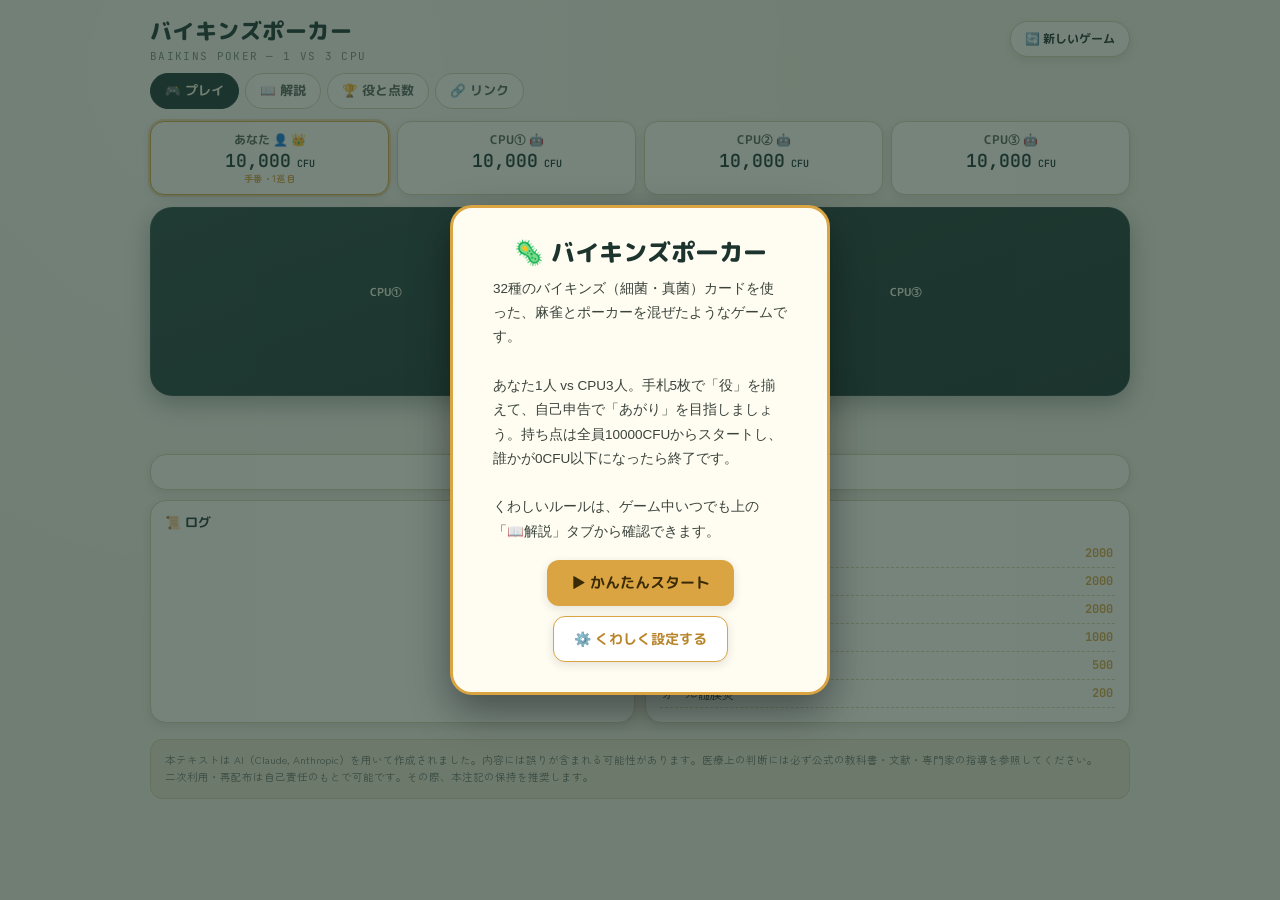
==== commit ab28f568: "Add files via upload" ====
--- a/baikins_poker.html
+++ b/baikins_poker.html
@@ -642,7 +642,8 @@
   const openCls = opts.openLocked? ' open-locked':'';
   const dimCls = opts.dim? ' dim-disabled':'';
   const onclick = opts.onclick? ` onclick="${opts.onclick}"`:'';
-  return `<div class="mcard cls-${card.classKey}${small}${clickable}${openCls}${dimCls}"${onclick} title="${card.classification}">
+  const titleText = opts.titleOverride? opts.titleOverride : card.classification;
+  return `<div class="mcard cls-${card.classKey}${small}${clickable}${openCls}${dimCls}"${onclick} title="${titleText}">
     ${opts.openLocked? '<div class="open-badge">🔓晒</div>':''}
     <div class="art"><img src="${card.img}" alt="${card.name}" loading="lazy" onerror="this.style.display='none'; this.nextElementSibling.style.display='flex';"><span class="fallback-icon">${card.icon}</span></div>
     <div class="nm">${card.name}</div>
@@ -1833,13 +1834,19 @@
       if(isOpen) return cardHtml(c,{openLocked:true});
       let clickableNow = canDiscard;
       let dimNow = false;
+      let titleOverride = null;
       if(canDiscard && this.reachArmed){
         const rest = this.hands[0].filter(x=>x.id!==c.id);
         const bt = bestTarget(rest);
         clickableNow = (bt.cnt===4);
         dimNow = !clickableNow;
+        if(dimNow){
+          titleOverride = bt.cnt>=5
+            ? 'この札を捨てると役が完成済みのままになるため、リーチ対象外です（後出しリーチ禁止）。リーチせずそのまま捨てて「あがり宣言」してください。'
+            : 'この札を捨ててもテンパイ（あと1枚で役完成）にならないため、リーチ対象外です。';
+        }
       }
-      return cardHtml(c,{clickable:clickableNow, dim:dimNow, onclick: clickableNow? `App.humanDiscard(${c.id})`:null});
+      return cardHtml(c,{clickable:clickableNow, dim:dimNow, onclick: clickableNow? `App.humanDiscard(${c.id})`:null, titleOverride});
     }).join('');
 
     // wall + discard feed
@@ -1940,7 +1947,11 @@
         }
       } else if(this.phase==='awaitDiscard'){
         const canReachToggle = !this.reached[0] && this.scores[0]>=100;
+        const alreadyComplete = bestTarget(this.hands[0]).cnt>=5;
         html += `<span style="font-size:12px;color:#7C8A78;align-self:center;">手札からカードをタップして捨ててください（6枚→5枚）</span>`;
+        if(alreadyComplete){
+          html += `<span style="font-size:11px;color:#B8852B;align-self:center; flex-basis:100%;">💡 すでに役が完成しています。リーチせずそのまま捨てて「あがり宣言」してください。</span>`;
+        }
         if(canReachToggle){
           html += `<button class="btn btn-outline${this.reachArmed? ' reach-armed':''}" onclick="App.toggleReachArm()" style="border-color:var(--gold); color:#B8852B;">🚩 ${this.reachArmed? 'リーチする札をタップ（解除）':'リーチして捨てる'}</button>`;
         }
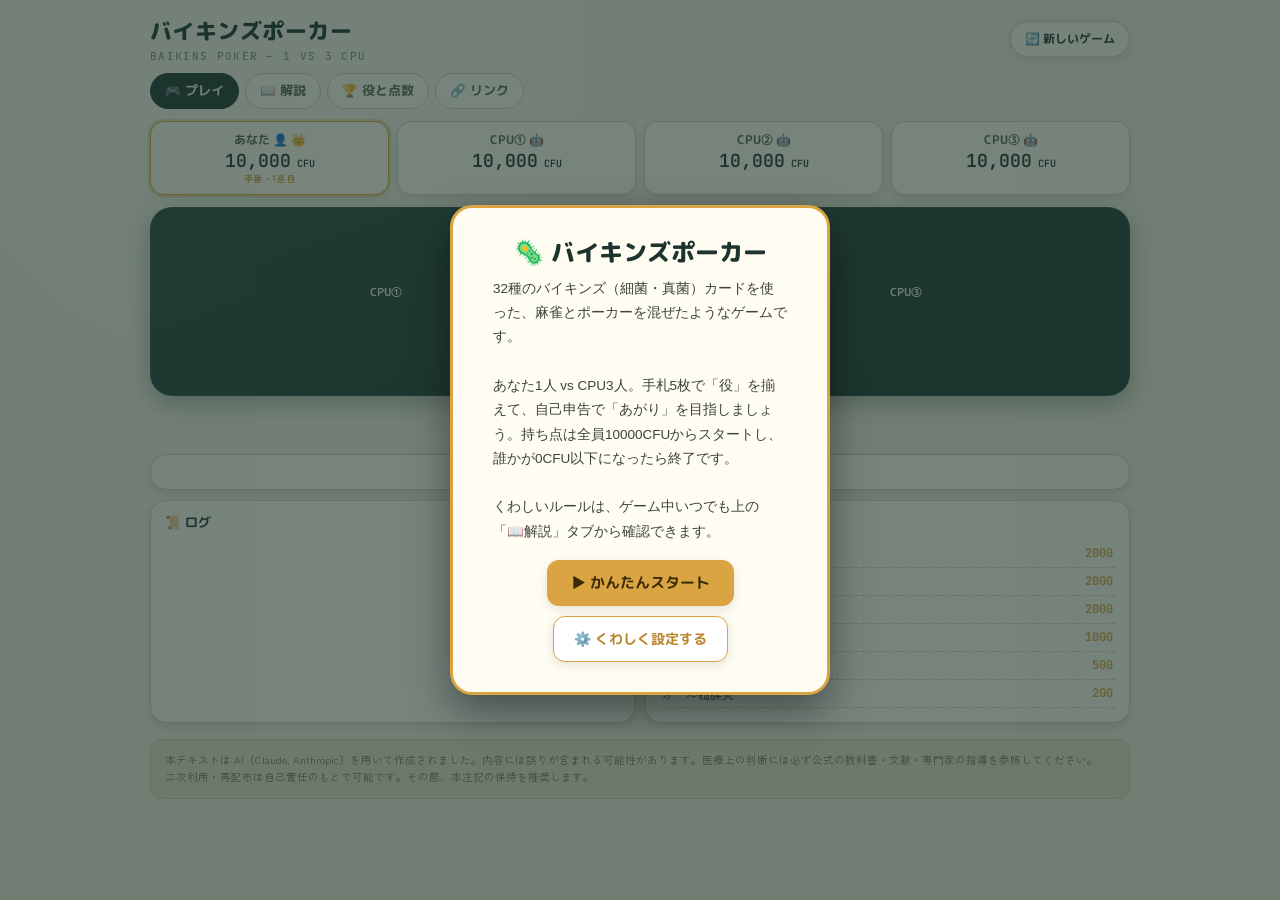
==== commit f32ba22b: "Add files via upload" ====
--- a/baikins_poker.html
+++ b/baikins_poker.html
@@ -1215,7 +1215,17 @@
     if(this.reachArmed && !this.reached[0] && this.scores[0]>=100){
       const rest = this.hands[0].filter(c=>c.id!==cardId);
       const bt = bestTarget(rest);
-      if(bt.cnt!==4) return; // テンパイにならない捨て方ではリーチ宣言不可
+      if(bt.cnt!==4){
+        // この捨て方ではリーチにならない（テンパイにならない／すでに役完成済み）。捨てさせずに案内する。
+        const cardName = this.hands[0].find(c=>c.id===cardId)?.name || 'その札';
+        if(bt.cnt>=5){
+          this.setMsg(`<span class="win">🚩「${cardName}」を捨てると役が完成済みのままになるため、リーチにはなりません。</span>リーチをやめて、そのまま捨てて「あがり宣言」するか、別の札を選んでください。`);
+        } else {
+          this.setMsg(`<span class="win">🚩「${cardName}」を捨ててもテンパイにならないため、リーチにはなりません。</span>別の札を選ぶか、リーチをやめてください。`);
+        }
+        this.render();
+        return;
+      }
       const [card] = this.hands[0].splice(idx,1);
       this.pending = {card, by:0};
       this.discardLog.push({card, by:0});
@@ -1832,21 +1842,17 @@
     yourHandEl.innerHTML = this.hands[0].map(c=>{
       const isOpen = this.openIds[0].includes(c.id);
       if(isOpen) return cardHtml(c,{openLocked:true});
-      let clickableNow = canDiscard;
-      let dimNow = false;
       let titleOverride = null;
       if(canDiscard && this.reachArmed){
         const rest = this.hands[0].filter(x=>x.id!==c.id);
         const bt = bestTarget(rest);
-        clickableNow = (bt.cnt===4);
-        dimNow = !clickableNow;
-        if(dimNow){
+        if(bt.cnt!==4){
           titleOverride = bt.cnt>=5
-            ? 'この札を捨てると役が完成済みのままになるため、リーチ対象外です（後出しリーチ禁止）。リーチせずそのまま捨てて「あがり宣言」してください。'
-            : 'この札を捨ててもテンパイ（あと1枚で役完成）にならないため、リーチ対象外です。';
+            ? 'この札を捨てると役が完成済みのままになるため、リーチにはなりません（タップすると詳しく案内します）。'
+            : 'この札を捨ててもテンパイにならないため、リーチにはなりません（タップすると詳しく案内します）。';
         }
       }
-      return cardHtml(c,{clickable:clickableNow, dim:dimNow, onclick: clickableNow? `App.humanDiscard(${c.id})`:null, titleOverride});
+      return cardHtml(c,{clickable:canDiscard, onclick: canDiscard? `App.humanDiscard(${c.id})`:null, titleOverride});
     }).join('');
 
     // wall + discard feed
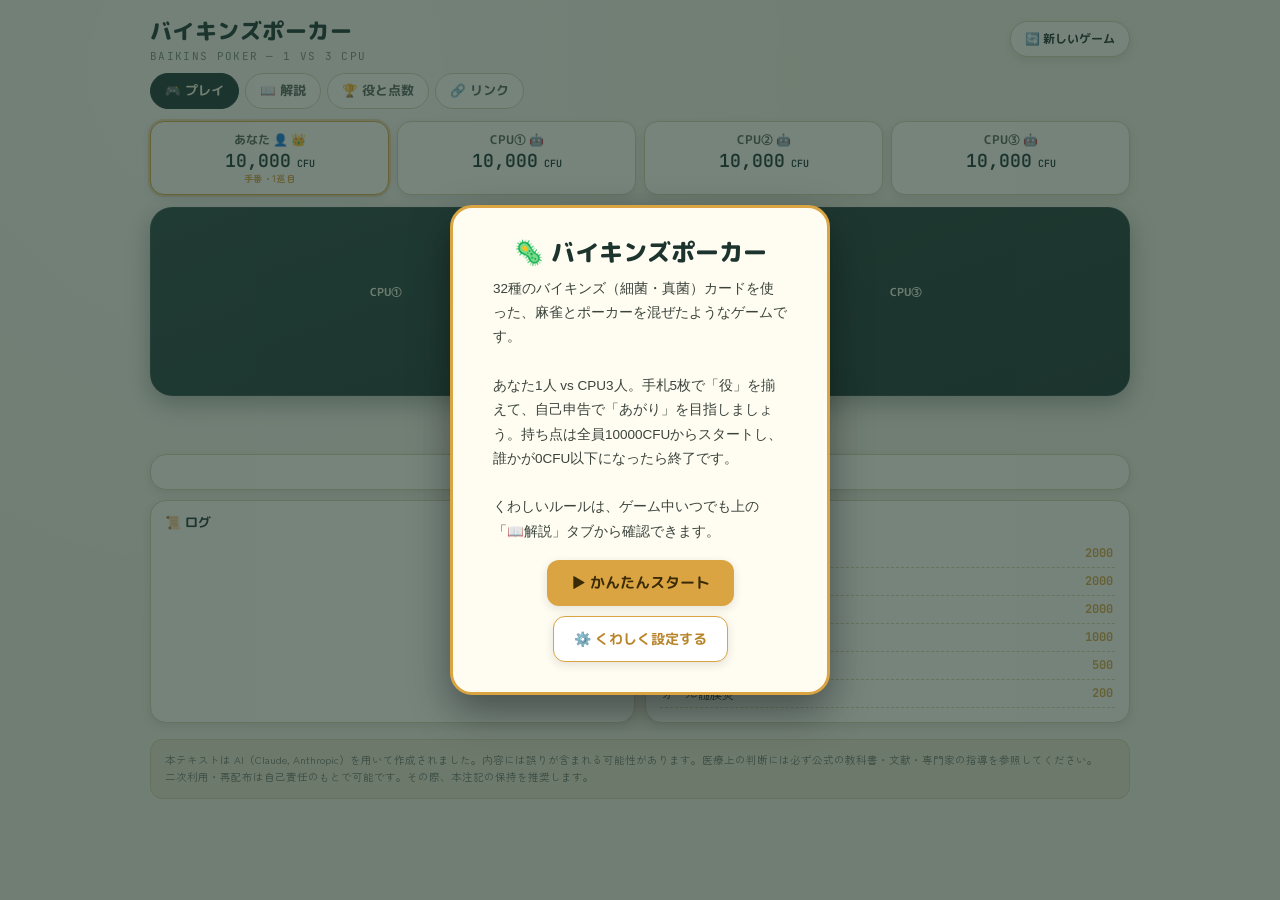
==== commit 3db0f974: "Add files via upload" ====
--- a/baikins_poker.html
+++ b/baikins_poker.html
@@ -662,6 +662,14 @@
   });
   return best;
 }
+// 5枚の手札について、「一致枚数が一番多い役」だけでなく、テンパイ（4枚一致）になっている役を全て探す。
+// （オール肺感染のように一致しやすい役が同時に完成していても、他のレアな役がテンパイならそちらも見逃さないようにするため）
+function tenpaiYakuList(cards){
+  return YAKU
+    .map(y => ({key:y.key, label:y.label, pts:y.pts, cnt: cards.filter(c=>c.tags.includes(y.key)).length}))
+    .filter(y => y.cnt===4)
+    .sort((a,b)=> b.pts-a.pts);
+}
 function achievedYaku(hand){
   return YAKU.filter(y => hand.length===5 && hand.every(c=>c.tags.includes(y.key)));
 }
@@ -682,6 +690,17 @@
   return `<div class="popup-overlay"><div class="popup-card">
     <div class="ptitle">🚩 リーチ！</div>
     <div class="psub">${name}</div>
+  </div></div>`;
+}
+function reachChoicePopupHtml(cardName, options){
+  const rows = options.map(o=>
+    `<button class="setting-opt" style="display:block; width:100%; text-align:left; margin-bottom:6px; padding:10px 14px; font-size:13px;" onclick="App.chooseReachTarget('${o.key}')">「${o.label}」待ち　<span style="float:right; color:var(--gold); font-weight:700;">${o.pts}CFU</span></button>`
+  ).join('');
+  return `<div class="popup-overlay"><div class="popup-card" style="max-width:360px;">
+    <div class="ptitle" style="font-size:18px;">🚩 どの役でリーチしますか？</div>
+    <div class="psub" style="font-size:12px;">「${cardName}」を捨てると、複数の役が同時にテンパイになります。狙う役を選んでください。</div>
+    <div style="margin-top:12px; text-align:left;">${rows}</div>
+    <button class="btn btn-outline" style="margin-top:8px;" onclick="App.cancelReachChoice()">キャンセル</button>
   </div></div>`;
 }
 function winPopupHtml(name, yakuLabel, totalPts, breakdown){
@@ -999,6 +1018,7 @@
   openIds:[[],[],[],[]],   // 釣菌して獲得し、公開・固定（捨てられない）になったカードidの一覧
   lastDrawFrom:[null,null,null,null],  // 直近のカードを誰の捨て札から釣菌したか（ツモの場合はnull）
   reachArmed:false,        // 「リーチして捨てる」モードがONか（捨てる瞬間にリーチ宣言するためのトグル）
+  pendingReachChoice:null, // {cardId, options} 複数の役が同時にテンパイになる場合の選択待ち状態
   roundsPlayed:0,           // 終了したラウンド数（安全装置用）
   gameOver:false,
   gameOverReason:null,
@@ -1137,6 +1157,7 @@
     this.openIds = [[],[],[],[]];
     this.lastDrawFrom = [null,null,null,null];
     this.reachArmed = false;
+    this.pendingReachChoice = null;
     this.lastDraw = [null,null,null,null];
     this.popup = null;
     this.ronOffer = null;
@@ -1213,35 +1234,28 @@
     const idx = this.hands[0].findIndex(c=>c.id===cardId);
     if(idx<0) return;
     if(this.reachArmed && !this.reached[0] && this.scores[0]>=100){
+      const card = this.hands[0][idx];
       const rest = this.hands[0].filter(c=>c.id!==cardId);
-      const bt = bestTarget(rest);
-      if(bt.cnt!==4){
-        // この捨て方ではリーチにならない（テンパイにならない／すでに役完成済み）。捨てさせずに案内する。
-        const cardName = this.hands[0].find(c=>c.id===cardId)?.name || 'その札';
+      const options = tenpaiYakuList(rest);
+      if(options.length===0){
+        // この捨て方ではどの役もテンパイにならない（無関係／全部完成済みなど）。捨てさせずに案内する。
+        const bt = bestTarget(rest);
         if(bt.cnt>=5){
-          this.setMsg(`<span class="win">🚩「${cardName}」を捨てると役が完成済みのままになるため、リーチにはなりません。</span>リーチをやめて、そのまま捨てて「あがり宣言」するか、別の札を選んでください。`);
+          this.setMsg(`<span class="win">🚩「${card.name}」を捨てると役が完成済みのままになるため、リーチにはなりません。</span>リーチをやめて、そのまま捨てて「あがり宣言」するか、別の札を選んでください。`);
         } else {
-          this.setMsg(`<span class="win">🚩「${cardName}」を捨ててもテンパイにならないため、リーチにはなりません。</span>別の札を選ぶか、リーチをやめてください。`);
+          this.setMsg(`<span class="win">🚩「${card.name}」を捨ててもテンパイにならないため、リーチにはなりません。</span>別の札を選ぶか、リーチをやめてください。`);
         }
         this.render();
         return;
       }
-      const [card] = this.hands[0].splice(idx,1);
-      this.pending = {card, by:0};
-      this.discardLog.push({card, by:0});
-      this.reached[0] = true;
-      this.reachTarget[0] = bt.key;
-      this.scores[0] -= 100;
-      this.reachArmed = false;
-      this.pushLog(`🚩 あなたは「${card.name}」を捨ててリーチしました！（「${bt.label}」待ち・100CFU供託）`);
-      this.popup = reachPopupHtml('あなた');
+      if(options.length===1){
+        this.executeReachDiscard(cardId, options[0]);
+        return;
+      }
+      // テンパイになる役が複数ある場合は、どれを狙うか選んでもらう
+      this.pendingReachChoice = {cardId, options};
+      this.popup = reachChoicePopupHtml(card.name, options);
       this.render();
-      setTimeout(()=>{ this.popup = null; this.render(); }, 900);
-      this.processDiscard(card, 0, ()=>{
-        this.phase='postDiscard';
-        this.setMsg(`🚩 リーチ中です。「${bt.label}」待ちです。「次の人へ」進めてください。`);
-        this.render();
-      });
       return;
     }
     this.reachArmed = false;
@@ -1256,6 +1270,41 @@
       this.setMsg(`役が完成していれば「あがり宣言」を（${lapThresholdLabel(lap)}）。なければ「次の人へ」進めてください。`);
       this.render();
     });
+  },
+  executeReachDiscard(cardId, option){
+    // option: {key, label, pts} テンパイ対象として確定した役
+    const idx = this.hands[0].findIndex(c=>c.id===cardId);
+    if(idx<0) return;
+    const [card] = this.hands[0].splice(idx,1);
+    this.pending = {card, by:0};
+    this.discardLog.push({card, by:0});
+    this.reached[0] = true;
+    this.reachTarget[0] = option.key;
+    this.scores[0] -= 100;
+    this.reachArmed = false;
+    this.pendingReachChoice = null;
+    this.pushLog(`🚩 あなたは「${card.name}」を捨ててリーチしました！（「${option.label}」待ち・100CFU供託）`);
+    this.popup = reachPopupHtml('あなた');
+    this.render();
+    setTimeout(()=>{ this.popup = null; this.render(); }, 900);
+    this.processDiscard(card, 0, ()=>{
+      this.phase='postDiscard';
+      this.setMsg(`🚩 リーチ中です。「${option.label}」待ちです。「次の人へ」進めてください。`);
+      this.render();
+    });
+  },
+  chooseReachTarget(key){
+    const pc = this.pendingReachChoice;
+    if(!pc) return;
+    const option = pc.options.find(o=>o.key===key);
+    if(!option) return;
+    this.popup = null;
+    this.executeReachDiscard(pc.cardId, option);
+  },
+  cancelReachChoice(){
+    this.pendingReachChoice = null;
+    this.popup = null;
+    this.render();
   },
   forcedDiscard(p, cardId, note){
     const idx = this.hands[p].findIndex(c=>c.id===cardId);
@@ -1452,6 +1501,7 @@
     this.openIds = [[],[],[],[]];
     this.lastDrawFrom = [null,null,null,null];
     this.reachArmed = false;
+    this.pendingReachChoice = null;
     this.lastDraw = [null,null,null,null];
     this.pushLog('🔄 親（あなた）が配り直しを行いました。');
     this.setMsg('配り直しました。あなたの番です。山から引くか、釣菌してください。');
@@ -1762,24 +1812,66 @@
   cpuActDiscard(p){
     if(this.roundOver) return;
     const hand = this.hands[p]; // length 6
-    let bestRemoveIdx=-1, bestAfter=null;
-    hand.forEach((c,idx)=>{
-      if(this.openIds[p].includes(c.id)) return; // 公開済み(釣菌で取った)カードは捨てる対象にしない
-      const rest = hand.filter((_,i)=>i!==idx);
-      const bt = bestTarget(rest);
-      if(!bestAfter || bt.cnt>bestAfter.cnt || (bt.cnt===bestAfter.cnt && bt.pts>bestAfter.pts)){
-        bestAfter=bt; bestRemoveIdx = idx;
-      }
-    });
-    if(bestRemoveIdx===-1){
+    const openIds = this.openIds[p];
+    const candidateIdxs = [];
+    hand.forEach((c,idx)=>{ if(!openIds.includes(c.id)) candidateIdxs.push(idx); });
+    if(candidateIdxs.length===0){
       // 全カードが公開済みで捨てられない（理論上ほぼ起こらない）安全策
       this.advanceTurn();
       return;
     }
 
-    // リーチ判定：まだリーチしておらず、供託金(100CFU)を払えて、この捨て方でちょうどテンパイ（cnt===4）になる場合のみ、
-    // 捨てると同時にリーチを宣言する（役が既に完成している場合はテンパイではないので対象外＝後出しリーチ不可）
-    const declaringReach = (!this.reached[p] && this.scores[p]>=100 && bestAfter && bestAfter.cnt===4);
+    const lap = this.turnsTaken[p] || 1;
+    const threshold = lapThreshold(lap);
+
+    // ① まず、その場であがれる捨て方があるか確認（最優先）
+    let winIdx=-1, winYaku=null;
+    candidateIdxs.forEach(idx=>{
+      const rest = hand.filter((_,i)=>i!==idx);
+      const achieved = achievedYaku(rest).filter(y=>y.pts>=threshold);
+      if(achieved.length>0){
+        const best = achieved.reduce((a,b)=> b.pts>a.pts? b:a);
+        if(!winYaku || best.pts>winYaku.pts){ winYaku=best; winIdx=idx; }
+      }
+    });
+
+    let bestRemoveIdx, declaringReach=false, reachOption=null;
+
+    if(winIdx>=0){
+      bestRemoveIdx = winIdx;
+    } else {
+      // ② あがれない場合は、テンパイになる役（一致枚数が多い役の陰に隠れているものも含め全て）の中から
+      //    一番点数の高いものを探してリーチを狙う
+      let bestReachIdx=-1, bestReachOption=null;
+      if(!this.reached[p] && this.scores[p]>=100){
+        candidateIdxs.forEach(idx=>{
+          const rest = hand.filter((_,i)=>i!==idx);
+          const options = tenpaiYakuList(rest); // pts降順ソート済み
+          if(options.length>0){
+            const top = options[0];
+            if(!bestReachOption || top.pts>bestReachOption.pts){
+              bestReachOption = top; bestReachIdx = idx;
+            }
+          }
+        });
+      }
+      if(bestReachIdx>=0){
+        bestRemoveIdx = bestReachIdx;
+        declaringReach = true;
+        reachOption = bestReachOption;
+      } else {
+        // ③ どちらも狙えない場合は、従来通り「一致枚数が多い役」を維持する捨て方を選ぶ
+        let ba=null, bi=-1;
+        candidateIdxs.forEach(idx=>{
+          const rest = hand.filter((_,i)=>i!==idx);
+          const bt = bestTarget(rest);
+          if(!ba || bt.cnt>ba.cnt || (bt.cnt===ba.cnt && bt.pts>ba.pts)){
+            ba=bt; bi=idx;
+          }
+        });
+        bestRemoveIdx = bi;
+      }
+    }
 
     const [discarded] = hand.splice(bestRemoveIdx,1);
     this.pending = {card:discarded, by:p};
@@ -1787,9 +1879,9 @@
 
     if(declaringReach){
       this.reached[p] = true;
-      this.reachTarget[p] = bestAfter.key;
+      this.reachTarget[p] = reachOption.key;
       this.scores[p] -= 100;
-      this.pushLog(`🚩 ${PLAYER_NAMES[p]}は「${discarded.name}」を捨ててリーチしました！（「${bestAfter.label}」待ち・100CFU供託）`);
+      this.pushLog(`🚩 ${PLAYER_NAMES[p]}は「${discarded.name}」を捨ててリーチしました！（「${reachOption.label}」待ち・100CFU供託）`);
       this.popup = reachPopupHtml(PLAYER_NAMES[p]);
       this.render();
       setTimeout(()=>{ this.popup = null; this.render(); }, 900);
@@ -1845,11 +1937,16 @@
       let titleOverride = null;
       if(canDiscard && this.reachArmed){
         const rest = this.hands[0].filter(x=>x.id!==c.id);
-        const bt = bestTarget(rest);
-        if(bt.cnt!==4){
+        const options = tenpaiYakuList(rest);
+        if(options.length===0){
+          const bt = bestTarget(rest);
           titleOverride = bt.cnt>=5
             ? 'この札を捨てると役が完成済みのままになるため、リーチにはなりません（タップすると詳しく案内します）。'
             : 'この札を捨ててもテンパイにならないため、リーチにはなりません（タップすると詳しく案内します）。';
+        } else if(options.length===1){
+          titleOverride = `この札を捨てると「${options[0].label}」待ちでリーチできます（タップでリーチ）。`;
+        } else {
+          titleOverride = `この札を捨てると複数の役が同時にテンパイになります（タップで選択）：${options.map(o=>o.label).join('／')}`;
         }
       }
       return cardHtml(c,{clickable:canDiscard, onclick: canDiscard? `App.humanDiscard(${c.id})`:null, titleOverride});
@@ -1953,9 +2050,14 @@
         }
       } else if(this.phase==='awaitDiscard'){
         const canReachToggle = !this.reached[0] && this.scores[0]>=100;
-        const alreadyComplete = bestTarget(this.hands[0]).cnt>=5;
+        const lap0 = this.turnsTaken[0] || 1;
+        const threshold0 = lapThreshold(lap0);
+        const hasImmediateWin = this.hands[0].some(c=>{
+          const rest = this.hands[0].filter(x=>x.id!==c.id);
+          return achievedYaku(rest).some(y=>y.pts>=threshold0);
+        });
         html += `<span style="font-size:12px;color:#7C8A78;align-self:center;">手札からカードをタップして捨ててください（6枚→5枚）</span>`;
-        if(alreadyComplete){
+        if(hasImmediateWin){
           html += `<span style="font-size:11px;color:#B8852B;align-self:center; flex-basis:100%;">💡 すでに役が完成しています。リーチせずそのまま捨てて「あがり宣言」してください。</span>`;
         }
         if(canReachToggle){
